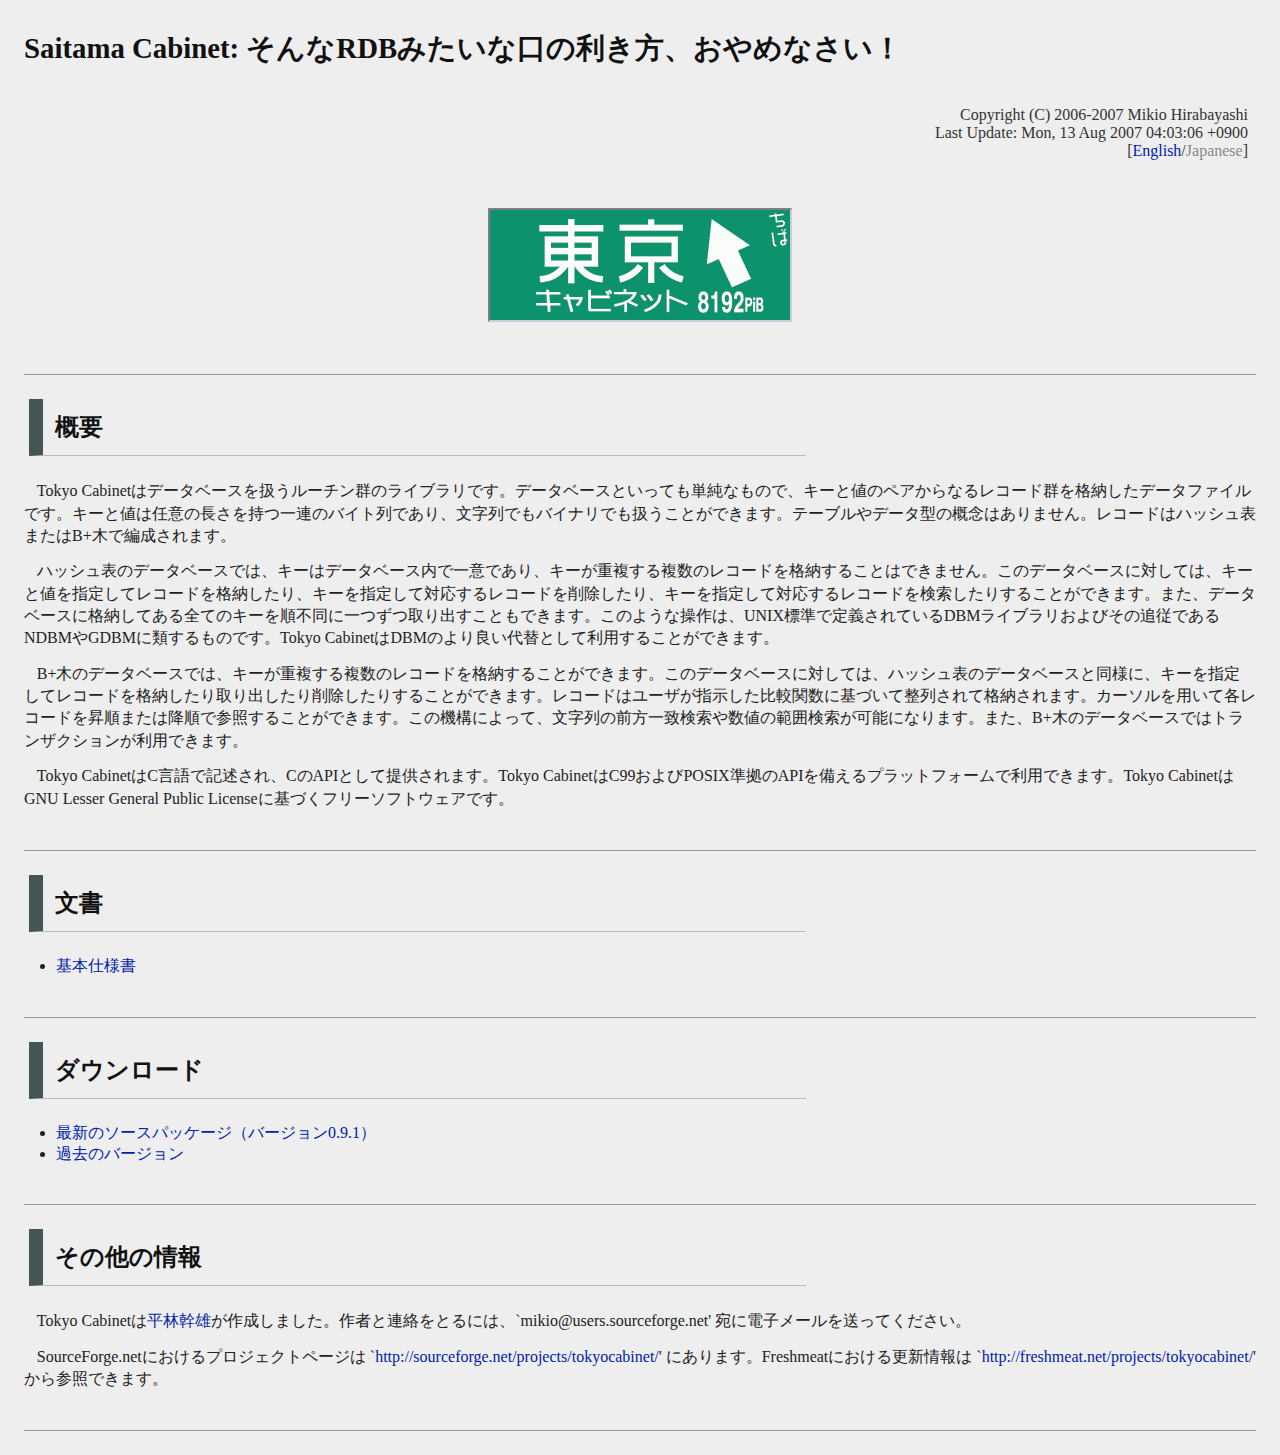
==== doc/index.ja.html @ d186ae4e "feat: add tokyocabinet-0.9.1" ====
<?xml version="1.0" encoding="UTF-8"?>

<!DOCTYPE html PUBLIC "-//W3C//DTD XHTML 1.0 Strict//EN" "http://www.w3.org/TR/xhtml1/DTD/xhtml1-strict.dtd">

<html xmlns="http://www.w3.org/1999/xhtml" xml:lang="ja" lang="ja">

<head>
<meta http-equiv="Content-Language" content="ja" />
<meta http-equiv="Content-Type" content="text/html; charset=UTF-8" />
<meta http-equiv="Content-Style-Type" content="text/css" />
<meta http-equiv="Content-Script-Type" content="text/javascript" />
<meta name="author" content="Mikio Hirabayashi" />
<meta name="keywords" content="Tokyo Cabinet, tokyocabinet, database, DBM" />
<meta name="description" content="homepage of Tokyo Cabinet" />
<link rel="contents" href="./" />
<link rel="alternate" href="index.html" hreflang="en" title="the English version" />
<link rel="stylesheet" href="common.css" />
<link rel="icon" href="icon16.png" />
<link rev="made" href="mailto:mikio@users.sourceforge.net" />
<title>データベースマネージャ Tokyo Cabinet</title>
<script type="text/javascript">function startup(){
  var elem = document.getElementById("headline");
  if(elem){
    var now = new Date();
    if((now.getFullYear() + now.getMonth() + now.getDate() + now.getHours()) % 4 == 0){
      var label;
      switch((now.getMonth() + now.getDate() + now.getMinutes()) % 32){
      default: label = "Tokyo Cabinet"; break;
      case 1: label = "Shibuya Cabinet"; break;
      case 3: label = "Harajuku Cabinet"; break;
      case 5: label = "Aoyama Cabinet"; break;
      case 7: label = "Gakudai Cabinet"; break;
      case 9: label = "Shinjuku Cabinet"; break;
      case 11: label = "Ikebukuro Cabinet"; break;
      case 15: label = "Akihabara Cabinet"; break;
      case 17: label = "Ueno Cabinet"; break;
      case 19: label = "Akasaka Cabinet"; break;
      case 21: label = "Roppongi Cabinet"; break;
      case 23: label = "Yokohama Cabinet"; break;
      case 25: label = "Saitama Cabinet"; break;
      case 27: label = "Tokorozawa Cabinet"; break;
      case 29: label = "Kyoto Cabinet"; break;
      case 31: label = "Nagoya Cabinet"; break;
      }
      var text;
      switch((now.getMonth() + now.getDate() + now.getMinutes()) % 32){
      default: text = "世界最強絶対無敵電光石火疾風迅雷資料基盤管理器"; break;
      case 1: text = "NDBMとは違うのだよ、NDBMとは！"; break;
      case 3: text = "Tokyo Cabinetは伊達じゃないっ！"; break;
      case 5: text = "敢えて言おう、高速であると！"; break;
      case 7: text = "しかし、私もDBMのはずだ！"; break;
      case 9: text = "今の私はTokyo Cabinetだ。それ以上でもそれ以下でもない。"; break;
      case 11: text = "私はBerkeleyとは関係ない。私はいつも一人のDBMだった。"; break;
      case 13: text = "見せてもらおうか！Berkeleyのデータベースの性能とやらを！"; break;
      case 15: text = "悲しいけどこれ、DBMなのよね。"; break;
      case 17: text = "新しい時代を創るのはSQLではない！！"; break;
      case 19: text = "えぇぃ、マイナーチェンジのくせにっ！"; break;
      case 21: text = "よくもこんなくたびれたDBMが現役でいられるものだ。"; break;
      case 23: text = "見える！私にもレコードが見える"; break;
      case 25: text = "そんなRDBみたいな口の利き方、おやめなさい！"; break;
      case 27: text = "悪い人だ。GDBMをいじめる悪い人だ。"; break;
      case 29: text = "僕が一番トランザクションをうまく使えるんだ。"; break;
      case 31: text = "実は容量が足らんのです。"; break;
      }
      elem.firstChild.nodeValue = label + ": " + text;
    }
  }
}
</script>
</head>

<body onload="startup();">

<h1 id="headline">Tokyo Cabinet: DBMの現代的な実装</h1>

<div class="note">Copyright (C) 2006-2007 Mikio Hirabayashi</div>
<div class="note">Last Update: Mon, 13 Aug 2007 04:03:06 +0900</div>
<div class="navi">[<a href="index.html" hreflang="en">English</a>/<span class="void">Japanese</span>]</div>

<div class="logo"><img src="logo-ja.png" alt="Tokyo Cabinet" width="300" height="110" /></div>

<hr />

<h2>概要</h2>

<p>Tokyo Cabinetはデータベースを扱うルーチン群のライブラリです。データベースといっても単純なもので、キーと値のペアからなるレコード群を格納したデータファイルです。キーと値は任意の長さを持つ一連のバイト列であり、文字列でもバイナリでも扱うことができます。テーブルやデータ型の概念はありません。レコードはハッシュ表またはB+木で編成されます。</p>

<p>ハッシュ表のデータベースでは、キーはデータベース内で一意であり、キーが重複する複数のレコードを格納することはできません。このデータベースに対しては、キーと値を指定してレコードを格納したり、キーを指定して対応するレコードを削除したり、キーを指定して対応するレコードを検索したりすることができます。また、データベースに格納してある全てのキーを順不同に一つずつ取り出すこともできます。このような操作は、UNIX標準で定義されているDBMライブラリおよびその追従であるNDBMやGDBMに類するものです。Tokyo CabinetはDBMのより良い代替として利用することができます。</p>

<p>B+木のデータベースでは、キーが重複する複数のレコードを格納することができます。このデータベースに対しては、ハッシュ表のデータベースと同様に、キーを指定してレコードを格納したり取り出したり削除したりすることができます。レコードはユーザが指示した比較関数に基づいて整列されて格納されます。カーソルを用いて各レコードを昇順または降順で参照することができます。この機構によって、文字列の前方一致検索や数値の範囲検索が可能になります。また、B+木のデータベースではトランザクションが利用できます。</p>

<p>Tokyo CabinetはC言語で記述され、CのAPIとして提供されます。Tokyo CabinetはC99およびPOSIX準拠のAPIを備えるプラットフォームで利用できます。Tokyo CabinetはGNU Lesser General Public Licenseに基づくフリーソフトウェアです。</p>

<hr />

<h2>文書</h2>

<ul>
<li><a href="spex-ja.html">基本仕様書</a></li>
</ul>

<hr />

<h2>ダウンロード</h2>

<ul>
<li><a href="tokyocabinet-0.9.1.tar.gz">最新のソースパッケージ（バージョン0.9.1）</a></li>
<li><a href="past/">過去のバージョン</a></li>
</ul>

<hr />

<h2>その他の情報</h2>

<p>Tokyo Cabinetは<a href="http://qdbm.sourceforge.net/mikio/">平林幹雄</a>が作成しました。作者と連絡をとるには、`mikio@users.sourceforge.net' 宛に電子メールを送ってください。</p>

<p>SourceForge.netにおけるプロジェクトページは `<a href="http://sourceforge.net/projects/tokyocabinet/">http://sourceforge.net/projects/tokyocabinet/</a>' にあります。Freshmeatにおける更新情報は `<a href="http://freshmeat.net/projects/tokyocabinet/">http://freshmeat.net/projects/tokyocabinet/</a>' から参照できます。</p>

<hr />

</body>

</html>

<!-- END OF FILE -->
---- doc/common.css ----
/*
 * Style Sheets commonly used by documents of Tokyo Cabinet
 */

html {
  margin: 0em 0em;
  padding: 0em 0em;
  background: #eeeeee none;
}
body {
  margin: 1em 1.5em;
  padding: 0em 0em;
  background: #eeeeee none;
  color: #222222;
}

hr {
  margin: 2.5em 0em 1.5em 0em;
  height: 1px;
  border: none;
  background: #999999 none;
  color: #999999;
}

h1,h2,h3,h4,h5,h6 {
  font-weight: bold;
}
h1 {
  margin: 1.0em 0em 1.3em 0em;
  padding: 0em 0em; 
  font-size: 180%;
  color: #111111;
}
h2 {
  margin: 1.0em 0em 1.0em 0.2em;
  padding: 0.5em 0.5em; 
  width: 60%;
  border-left: solid 0.6em #445555;
  border-bottom: solid 1px #bbbbbb;
  font-size: 150%;
  color: #111111;
}
h3 {
  margin: 0.8em 0em 0.5em 0.2em;
  padding: 0em 0em; 
  font-size: 120%;
  color: #111111;
}

p {
  margin: 0.8em 0em;
  line-height: 140%;
  text-indent: 0.8em;
}

span.void { color: #888888; }

div,pre,table {
  margin: 0.8em 1.5em;
}

div.note,div.navi {
  text-align: right;
  margin: 0em 0.5em;
  color: #333333;
}

div.logo {
  text-align: center;
  margin: 3em 0em;
}
div.logo img {
  border: inset 2px #ccccdd;
}
div.illust {
  margin: 1em 0em;
  text-align: center;
}
div.illust img {
  border: solid 1px #ccccdd;
}

pre {
  padding: 0.2em;
  background-color: #ddddee;
  border: 1px solid #bbbbcc;
  font-size: 95%;
}

li,dt,dd {
  line-height: 130%;
}
dt {
  margin-left: 1.2em;
}
dd {
  margin-left: 2.5em;
  text-indent: -0.3em;
}
dl.api dd {
  margin-left: 3.0em;
  font-size: 95%;
  color: #333333;
}
ul {
  margin: 0em 2.0em;
  padding: 0em;  
}
ul.options {
  list-style-type: none;
  margin: 0em 1.5em;
  font-size: 95%;
  color: #333333;
}

table {
  border-collapse: collapse;
}
td {
  text-align: left;
  vertical-align: top;
  padding: 0.1em 0.5em;
  border: solid 1px #aaaabb;
  font-size: 95%;
}
td.label {
  border: none;
  font-size: 80%;
  color: #333333;
}
td.number {
  text-align: right;
}

a {
  color: #0022aa;
  text-decoration: none;
}
a:hover,a:focus {
  color: #0033ee;
  text-decoration: underline;
}
code,kbd {
  font-style: normal;
  font-weight: bold;
  font-size: 100%;
  color: #111111;
}
var {
  color: #111111;
  font-style: italic;
  padding: 0em 0.15em 0em 0em;
}

@media print {
  html,body {
    margin: 0em 0em;
    background-color: #ffffff;
    color: #000000;
  }
  h1 {
    padding: 8em 0em 0.5em 0em;
    text-align: center;
  }
  h2 {
    page-break-before: always;
  }
  div.note {
    text-align: center;
  }
  div.navi,div.logo {
    display: none;
  }
  hr {
    display: none;
  }
  pre {
    margin: 0.8em 0.8em;
    background-color: #ffffff;
    border: 1px solid #aaaaaa;
    font-size: 90%;
  }
  a,kbd {
    color: #000000;
    text-decoration: none;
  }
  h1,h2,h3 {
    font-family: sans-serif;
  }
  p,div,li,dt,dd {
    font-family: serif;
  }
  pre,kbd {
    font-family: monospace;
  }
  dd {
    font-size: 90%;
  }
}



/* END OF FILE */
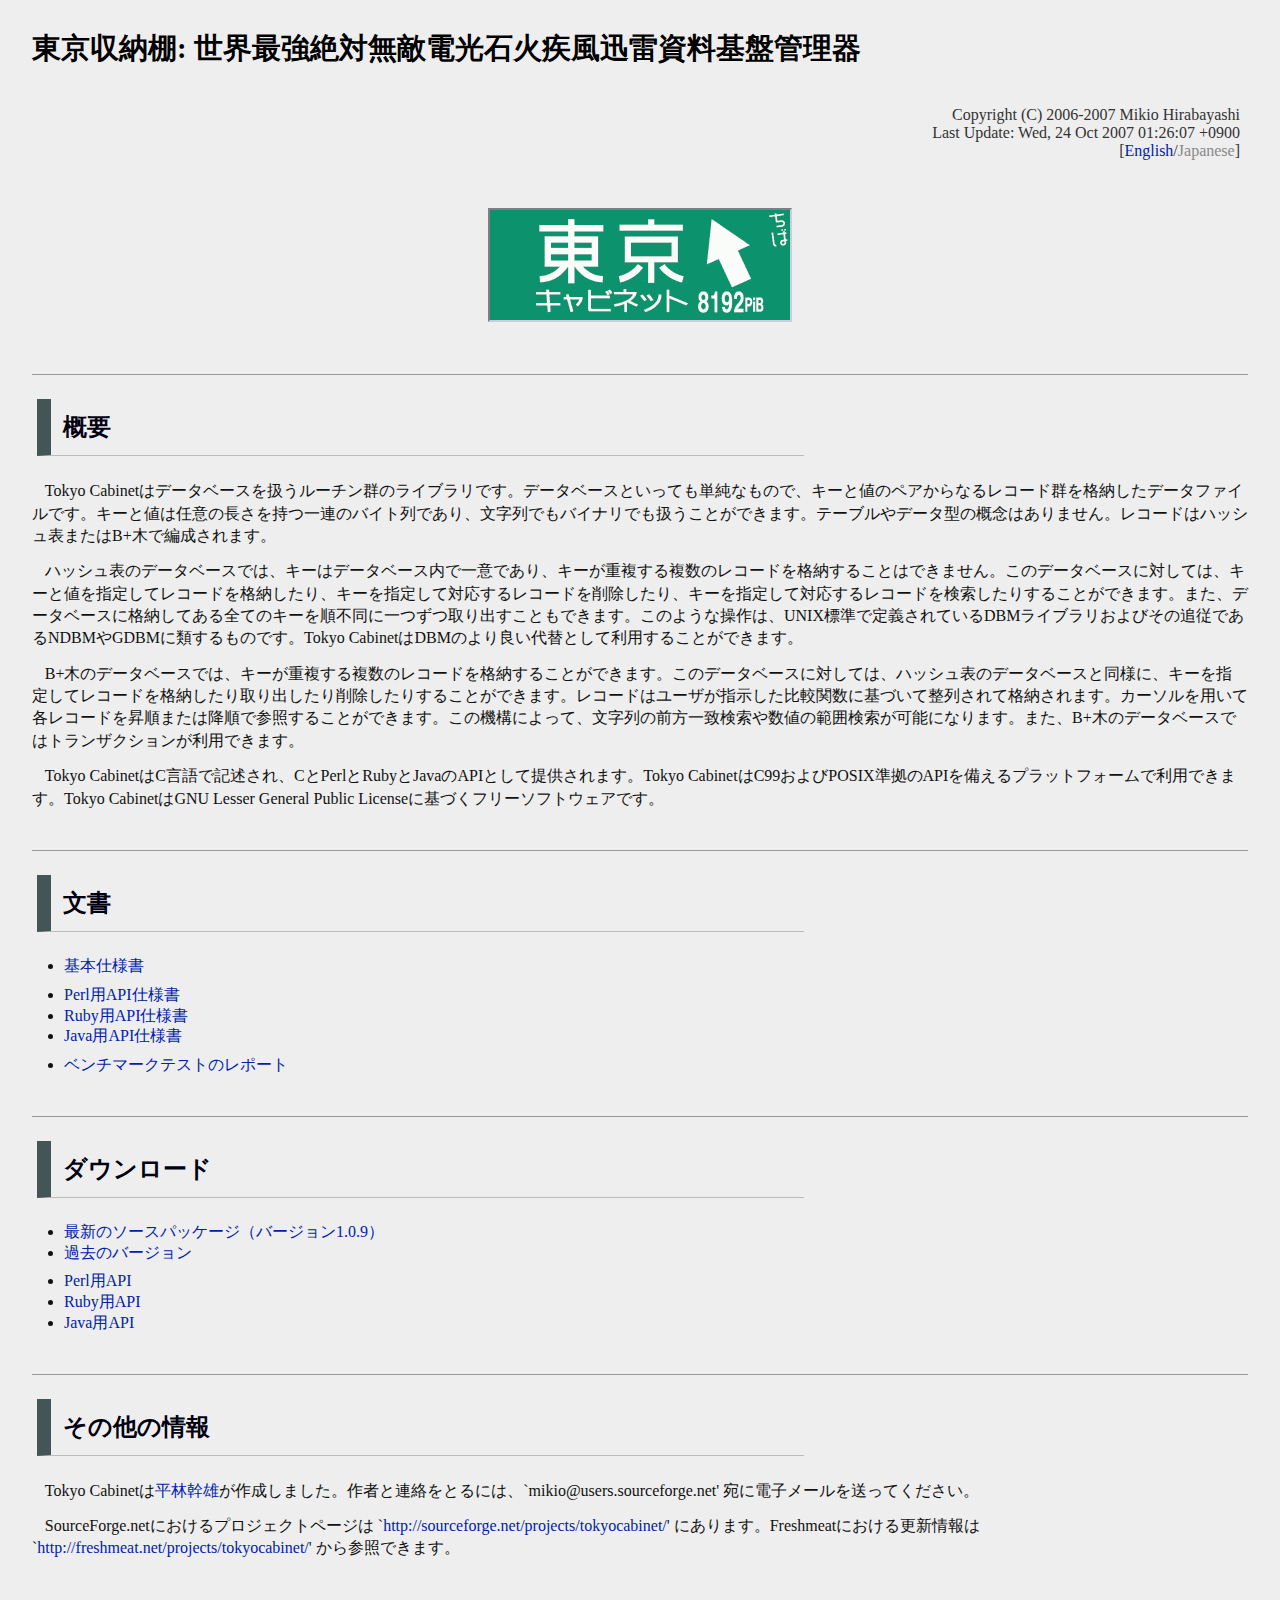
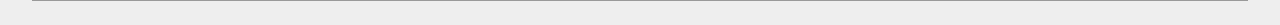
==== commit bc4cb02e: "feat: add tokyocabinet-1.0.9" ====
--- a/doc/index.ja.html
+++ b/doc/index.ja.html
@@ -24,43 +24,44 @@
     var now = new Date();
     if((now.getFullYear() + now.getMonth() + now.getDate() + now.getHours()) % 4 == 0){
       var label;
-      switch((now.getMonth() + now.getDate() + now.getMinutes()) % 32){
-      default: label = "Tokyo Cabinet"; break;
+      switch((now.getMonth() + now.getDay() + now.getHours() + now.getMinutes()) % 24){
+      default: label = "東京収納棚"; break;
       case 1: label = "Shibuya Cabinet"; break;
-      case 3: label = "Harajuku Cabinet"; break;
-      case 5: label = "Aoyama Cabinet"; break;
-      case 7: label = "Gakudai Cabinet"; break;
-      case 9: label = "Shinjuku Cabinet"; break;
-      case 11: label = "Ikebukuro Cabinet"; break;
-      case 15: label = "Akihabara Cabinet"; break;
-      case 17: label = "Ueno Cabinet"; break;
-      case 19: label = "Akasaka Cabinet"; break;
-      case 21: label = "Roppongi Cabinet"; break;
-      case 23: label = "Yokohama Cabinet"; break;
-      case 25: label = "Saitama Cabinet"; break;
-      case 27: label = "Tokorozawa Cabinet"; break;
-      case 29: label = "Kyoto Cabinet"; break;
-      case 31: label = "Nagoya Cabinet"; break;
+      case 2: label = "Harajuku Cabinet"; break;
+      case 4: label = "Aoyama Cabinet"; break;
+      case 5: label = "Gakudai Cabinet"; break;
+      case 7: label = "Shinjuku Cabinet"; break;
+      case 8: label = "Ikebukuro Cabinet"; break;
+      case 10: label = "Akihabara Cabinet"; break;
+      case 11: label = "Ueno Cabinet"; break;
+      case 13: label = "Sugamo Cabinet"; break;
+      case 14: label = "Akasaka Cabinet"; break;
+      case 16: label = "Roppongi Cabinet"; break;
+      case 17: label = "Yokohama Cabinet"; break;
+      case 19: label = "Saitama Cabinet"; break;
+      case 20: label = "Tokorozawa Cabinet"; break;
+      case 22: label = "Kyoto Cabinet"; break;
+      case 23: label = "Nagoya Cabinet"; break;
       }
       var text;
-      switch((now.getMonth() + now.getDate() + now.getMinutes()) % 32){
+      switch((now.getMonth() + now.getDate() + now.getMinutes()) % 24){
       default: text = "世界最強絶対無敵電光石火疾風迅雷資料基盤管理器"; break;
       case 1: text = "NDBMとは違うのだよ、NDBMとは！"; break;
-      case 3: text = "Tokyo Cabinetは伊達じゃないっ！"; break;
-      case 5: text = "敢えて言おう、高速であると！"; break;
-      case 7: text = "しかし、私もDBMのはずだ！"; break;
-      case 9: text = "今の私はTokyo Cabinetだ。それ以上でもそれ以下でもない。"; break;
-      case 11: text = "私はBerkeleyとは関係ない。私はいつも一人のDBMだった。"; break;
-      case 13: text = "見せてもらおうか！Berkeleyのデータベースの性能とやらを！"; break;
-      case 15: text = "悲しいけどこれ、DBMなのよね。"; break;
-      case 17: text = "新しい時代を創るのはSQLではない！！"; break;
-      case 19: text = "えぇぃ、マイナーチェンジのくせにっ！"; break;
-      case 21: text = "よくもこんなくたびれたDBMが現役でいられるものだ。"; break;
-      case 23: text = "見える！私にもレコードが見える"; break;
-      case 25: text = "そんなRDBみたいな口の利き方、おやめなさい！"; break;
-      case 27: text = "悪い人だ。GDBMをいじめる悪い人だ。"; break;
-      case 29: text = "僕が一番トランザクションをうまく使えるんだ。"; break;
-      case 31: text = "実は容量が足らんのです。"; break;
+      case 2: text = "Tokyo Cabinetは伊達じゃないっ！"; break;
+      case 4: text = "敢えて言おう、高速であると！"; break;
+      case 5: text = "しかし、私もDBMのはずだ！"; break;
+      case 7: text = "今の私はTokyo Cabinetだ。それ以上でもそれ以下でもない。"; break;
+      case 8: text = "私はBerkeleyとは関係ない。私はいつも一人のDBMだった。"; break;
+      case 10: text = "見せてもらおうか！Berkeleyのデータベースの性能とやらを！"; break;
+      case 11: text = "悲しいけどこれ、DBMなのよね。"; break;
+      case 13: text = "新しい時代を創るのはSQLではない！！"; break;
+      case 14: text = "えぇぃ、マイナーチェンジのくせにっ！"; break;
+      case 16: text = "よくもこんなくたびれたDBMが現役でいられるものだ。"; break;
+      case 17: text = "見える！私にもレコードが見える"; break;
+      case 19: text = "そんなRDBみたいな口の利き方、おやめなさい！"; break;
+      case 20: text = "悪い人だ。GDBMをいじめる悪い人だ。"; break;
+      case 22: text = "僕が一番トランザクションをうまく使えるんだ。"; break;
+      case 23: text = "実は容量が足らんのです。"; break;
       }
       elem.firstChild.nodeValue = label + ": " + text;
     }
@@ -71,10 +72,10 @@
 
 <body onload="startup();">
 
-<h1 id="headline">Tokyo Cabinet: DBMの現代的な実装</h1>
+<h1 id="headline">Tokyo Cabinet: DBMの現代的な壱実装</h1>
 
 <div class="note">Copyright (C) 2006-2007 Mikio Hirabayashi</div>
-<div class="note">Last Update: Mon, 13 Aug 2007 04:03:06 +0900</div>
+<div class="note">Last Update: Wed, 24 Oct 2007 01:26:07 +0900</div>
 <div class="navi">[<a href="index.html" hreflang="en">English</a>/<span class="void">Japanese</span>]</div>
 
 <div class="logo"><img src="logo-ja.png" alt="Tokyo Cabinet" width="300" height="110" /></div>
@@ -89,7 +90,7 @@
 
 <p>B+木のデータベースでは、キーが重複する複数のレコードを格納することができます。このデータベースに対しては、ハッシュ表のデータベースと同様に、キーを指定してレコードを格納したり取り出したり削除したりすることができます。レコードはユーザが指示した比較関数に基づいて整列されて格納されます。カーソルを用いて各レコードを昇順または降順で参照することができます。この機構によって、文字列の前方一致検索や数値の範囲検索が可能になります。また、B+木のデータベースではトランザクションが利用できます。</p>
 
-<p>Tokyo CabinetはC言語で記述され、CのAPIとして提供されます。Tokyo CabinetはC99およびPOSIX準拠のAPIを備えるプラットフォームで利用できます。Tokyo CabinetはGNU Lesser General Public Licenseに基づくフリーソフトウェアです。</p>
+<p>Tokyo CabinetはC言語で記述され、CとPerlとRubyとJavaのAPIとして提供されます。Tokyo CabinetはC99およびPOSIX準拠のAPIを備えるプラットフォームで利用できます。Tokyo CabinetはGNU Lesser General Public Licenseに基づくフリーソフトウェアです。</p>
 
 <hr />
 
@@ -99,13 +100,29 @@
 <li><a href="spex-ja.html">基本仕様書</a></li>
 </ul>
 
+<ul>
+<li><a href="perldoc/">Perl用API仕様書</a></li>
+<li><a href="rubydoc/">Ruby用API仕様書</a></li>
+<li><a href="javadoc/">Java用API仕様書</a></li>
+</ul>
+
+<ul>
+<li><a href="benchmark.pdf">ベンチマークテストのレポート</a></li>
+</ul>
+
 <hr />
 
 <h2>ダウンロード</h2>
 
 <ul>
-<li><a href="tokyocabinet-0.9.1.tar.gz">最新のソースパッケージ（バージョン0.9.1）</a></li>
-<li><a href="past/">過去のバージョン</a></li>
+<li><a href="tokyocabinet-1.0.9.tar.gz">最新のソースパッケージ（バージョン1.0.9）</a></li>
+<li><a href="pastpkg/">過去のバージョン</a></li>
+</ul>
+
+<ul>
+<li><a href="perlpkg/">Perl用API</a></li>
+<li><a href="rubypkg/">Ruby用API</a></li>
+<li><a href="javapkg/">Java用API</a></li>
 </ul>
 
 <hr />
--- a/doc/common.css
+++ b/doc/common.css
@@ -8,10 +8,10 @@
   background: #eeeeee none;
 }
 body {
-  margin: 1em 1.5em;
+  margin: 1em 2em;
   padding: 0em 0em;
   background: #eeeeee none;
-  color: #222222;
+  color: #111111;
 }
 
 hr {
@@ -29,7 +29,7 @@
   margin: 1.0em 0em 1.3em 0em;
   padding: 0em 0em; 
   font-size: 180%;
-  color: #111111;
+  color: #000000;
 }
 h2 {
   margin: 1.0em 0em 1.0em 0.2em;
@@ -38,13 +38,13 @@
   border-left: solid 0.6em #445555;
   border-bottom: solid 1px #bbbbbb;
   font-size: 150%;
-  color: #111111;
+  color: #000011;
 }
 h3 {
   margin: 0.8em 0em 0.5em 0.2em;
   padding: 0em 0em; 
   font-size: 120%;
-  color: #111111;
+  color: #001111;
 }
 
 p {
@@ -53,8 +53,6 @@
   text-indent: 0.8em;
 }
 
-span.void { color: #888888; }
-
 div,pre,table {
   margin: 0.8em 1.5em;
 }
@@ -63,6 +61,9 @@
   text-align: right;
   margin: 0em 0.5em;
   color: #333333;
+}
+span.void {
+  color: #888888;
 }
 
 div.logo {
@@ -97,18 +98,21 @@
   margin-left: 2.5em;
   text-indent: -0.3em;
 }
+dl.api {
+  margin-top: -0.2em;
+}
 dl.api dd {
   margin-left: 3.0em;
   font-size: 95%;
   color: #333333;
 }
 ul {
-  margin: 0em 2.0em;
+  margin: 0.5em 2.0em;
   padding: 0em;  
 }
 ul.options {
   list-style-type: none;
-  margin: 0em 1.5em;
+  margin: 0.5em 1.5em;
   font-size: 95%;
   color: #333333;
 }
@@ -144,12 +148,12 @@
   font-style: normal;
   font-weight: bold;
   font-size: 100%;
-  color: #111111;
+  color: #001111;
 }
 var {
-  color: #111111;
+  padding: 0em 0.15em 0em 0em;
   font-style: italic;
-  padding: 0em 0.15em 0em 0em;
+  color: #001111;
 }
 
 @media print {
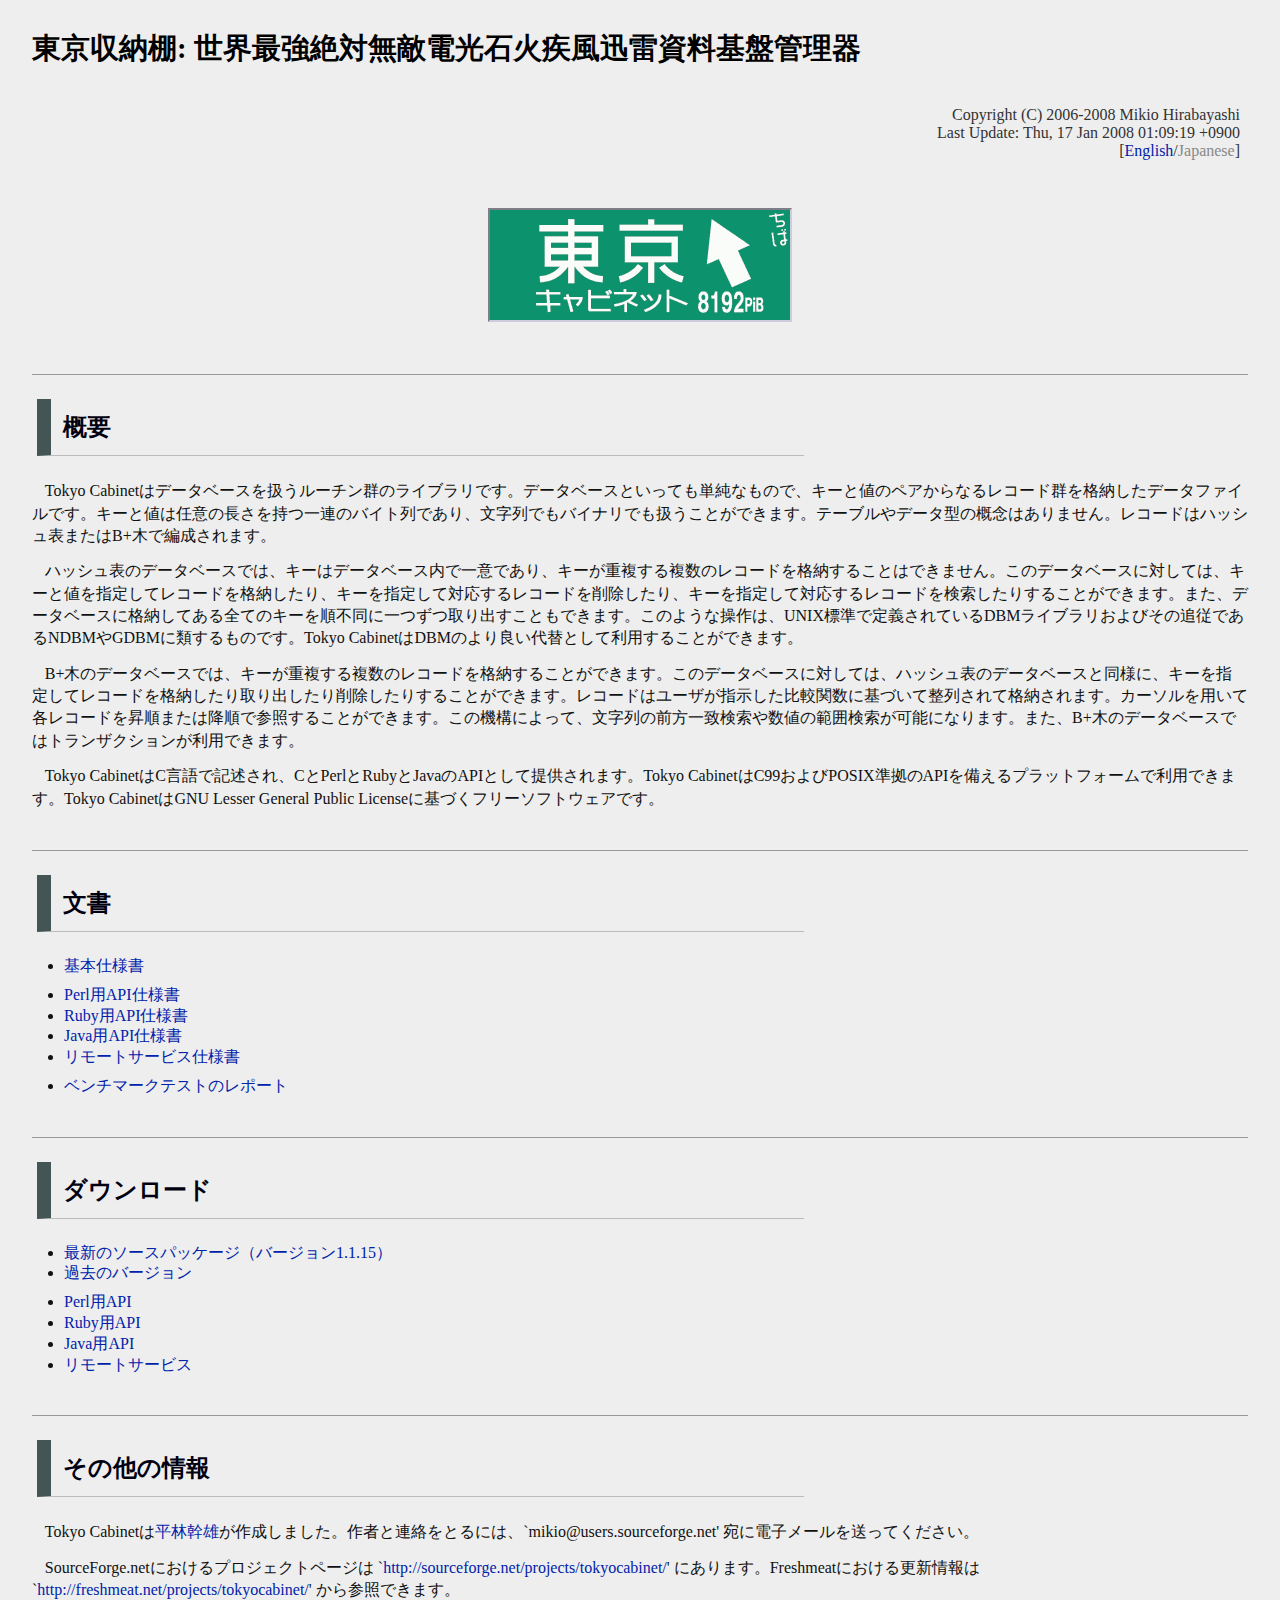
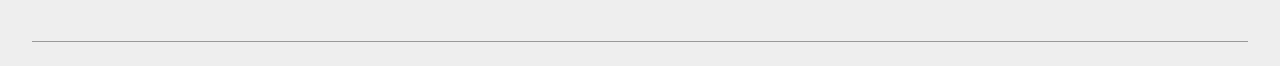
==== commit 4cb55ab0: "feat: add tokyocabinet-1.1.15" ====
--- a/doc/index.ja.html
+++ b/doc/index.ja.html
@@ -44,8 +44,14 @@
       case 23: label = "Nagoya Cabinet"; break;
       }
       var text;
-      switch((now.getMonth() + now.getDate() + now.getMinutes()) % 24){
-      default: text = "世界最強絶対無敵電光石火疾風迅雷資料基盤管理器"; break;
+      switch((now.getMonth() + now.getDate() + now.getMinutes()) % 32 + 10000){
+      default:
+        text = "世界最強絶対無敵電光石火疾風迅雷資料基盤管理器";
+        if(now.getSeconds() % 30 == 0){
+          label = "東京ラブストーリー";
+          text = "東京では誰もがラブストーリーの主人公になる";
+        }
+        break;
       case 1: text = "NDBMとは違うのだよ、NDBMとは！"; break;
       case 2: text = "Tokyo Cabinetは伊達じゃないっ！"; break;
       case 4: text = "敢えて言おう、高速であると！"; break;
@@ -62,6 +68,10 @@
       case 20: text = "悪い人だ。GDBMをいじめる悪い人だ。"; break;
       case 22: text = "僕が一番トランザクションをうまく使えるんだ。"; break;
       case 23: text = "実は容量が足らんのです。"; break;
+      case 25: text = "遊びでやってるんじゃないんだよっ！！"; break;
+      case 27: text = "人は時間さえも支配できる…。"; break;
+      case 29: text = "さすがハッシュだ、なんともないぜ。"; break;
+      case 31: text = "プロセッサの性能差が戦力の決定的な差でないことを見せてやる！"; break;
       }
       elem.firstChild.nodeValue = label + ": " + text;
     }
@@ -74,8 +84,8 @@
 
 <h1 id="headline">Tokyo Cabinet: DBMの現代的な壱実装</h1>
 
-<div class="note">Copyright (C) 2006-2007 Mikio Hirabayashi</div>
-<div class="note">Last Update: Wed, 24 Oct 2007 01:26:07 +0900</div>
+<div class="note">Copyright (C) 2006-2008 Mikio Hirabayashi</div>
+<div class="note">Last Update: Thu, 17 Jan 2008 01:09:19 +0900</div>
 <div class="navi">[<a href="index.html" hreflang="en">English</a>/<span class="void">Japanese</span>]</div>
 
 <div class="logo"><img src="logo-ja.png" alt="Tokyo Cabinet" width="300" height="110" /></div>
@@ -104,6 +114,7 @@
 <li><a href="perldoc/">Perl用API仕様書</a></li>
 <li><a href="rubydoc/">Ruby用API仕様書</a></li>
 <li><a href="javadoc/">Java用API仕様書</a></li>
+<li><a href="tyrantdoc/">リモートサービス仕様書</a></li>
 </ul>
 
 <ul>
@@ -115,7 +126,7 @@
 <h2>ダウンロード</h2>
 
 <ul>
-<li><a href="tokyocabinet-1.0.9.tar.gz">最新のソースパッケージ（バージョン1.0.9）</a></li>
+<li><a href="tokyocabinet-1.1.15.tar.gz">最新のソースパッケージ（バージョン1.1.15）</a></li>
 <li><a href="pastpkg/">過去のバージョン</a></li>
 </ul>
 
@@ -123,6 +134,7 @@
 <li><a href="perlpkg/">Perl用API</a></li>
 <li><a href="rubypkg/">Ruby用API</a></li>
 <li><a href="javapkg/">Java用API</a></li>
+<li><a href="tyrantpkg/">リモートサービス</a></li>
 </ul>
 
 <hr />
--- a/doc/common.css
+++ b/doc/common.css
@@ -27,13 +27,13 @@
 }
 h1 {
   margin: 1.0em 0em 1.3em 0em;
-  padding: 0em 0em; 
+  padding: 0em 0em;
   font-size: 180%;
   color: #000000;
 }
 h2 {
   margin: 1.0em 0em 1.0em 0.2em;
-  padding: 0.5em 0.5em; 
+  padding: 0.5em 0.5em;
   width: 60%;
   border-left: solid 0.6em #445555;
   border-bottom: solid 1px #bbbbbb;
@@ -42,7 +42,7 @@
 }
 h3 {
   margin: 0.8em 0em 0.5em 0.2em;
-  padding: 0em 0em; 
+  padding: 0em 0em;
   font-size: 120%;
   color: #001111;
 }
@@ -108,7 +108,7 @@
 }
 ul {
   margin: 0.5em 2.0em;
-  padding: 0em;  
+  padding: 0em;
 }
 ul.options {
   list-style-type: none;
@@ -153,7 +153,7 @@
 var {
   padding: 0em 0.15em 0em 0em;
   font-style: italic;
-  color: #001111;
+  color: #001122;
 }
 
 @media print {
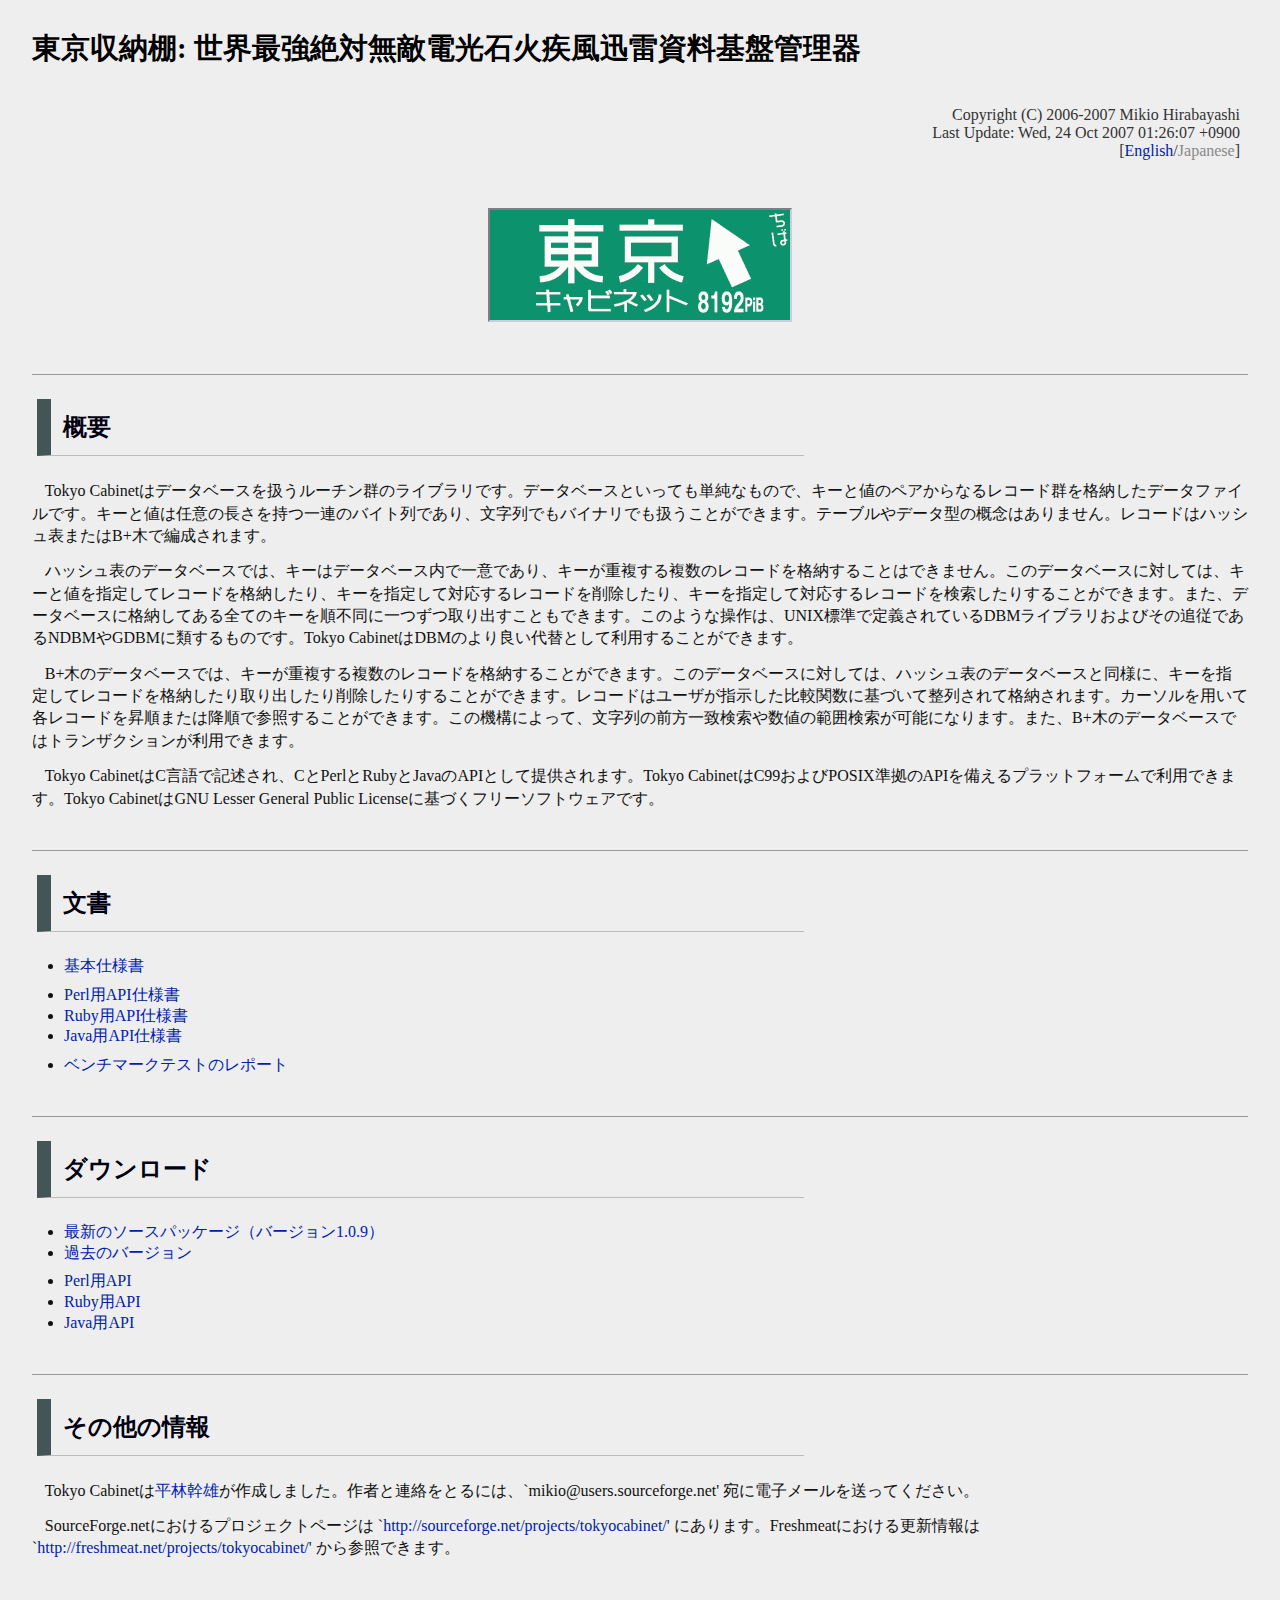
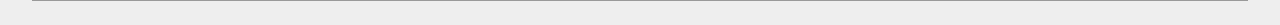
==== commit 7731b767: "Merge bc4cb02e73bd5a92a40e0c83b1b9e5ab23122fcc into d186ae4e064d86b0219b9a1c2e19e75feedd080b" ====
--- a/doc/index.ja.html
+++ b/doc/index.ja.html
@@ -44,14 +44,8 @@
       case 23: label = "Nagoya Cabinet"; break;
       }
       var text;
-      switch((now.getMonth() + now.getDate() + now.getMinutes()) % 32 + 10000){
-      default:
-        text = "世界最強絶対無敵電光石火疾風迅雷資料基盤管理器";
-        if(now.getSeconds() % 30 == 0){
-          label = "東京ラブストーリー";
-          text = "東京では誰もがラブストーリーの主人公になる";
-        }
-        break;
+      switch((now.getMonth() + now.getDate() + now.getMinutes()) % 24){
+      default: text = "世界最強絶対無敵電光石火疾風迅雷資料基盤管理器"; break;
       case 1: text = "NDBMとは違うのだよ、NDBMとは！"; break;
       case 2: text = "Tokyo Cabinetは伊達じゃないっ！"; break;
       case 4: text = "敢えて言おう、高速であると！"; break;
@@ -68,10 +62,6 @@
       case 20: text = "悪い人だ。GDBMをいじめる悪い人だ。"; break;
       case 22: text = "僕が一番トランザクションをうまく使えるんだ。"; break;
       case 23: text = "実は容量が足らんのです。"; break;
-      case 25: text = "遊びでやってるんじゃないんだよっ！！"; break;
-      case 27: text = "人は時間さえも支配できる…。"; break;
-      case 29: text = "さすがハッシュだ、なんともないぜ。"; break;
-      case 31: text = "プロセッサの性能差が戦力の決定的な差でないことを見せてやる！"; break;
       }
       elem.firstChild.nodeValue = label + ": " + text;
     }
@@ -84,8 +74,8 @@
 
 <h1 id="headline">Tokyo Cabinet: DBMの現代的な壱実装</h1>
 
-<div class="note">Copyright (C) 2006-2008 Mikio Hirabayashi</div>
-<div class="note">Last Update: Thu, 17 Jan 2008 01:09:19 +0900</div>
+<div class="note">Copyright (C) 2006-2007 Mikio Hirabayashi</div>
+<div class="note">Last Update: Wed, 24 Oct 2007 01:26:07 +0900</div>
 <div class="navi">[<a href="index.html" hreflang="en">English</a>/<span class="void">Japanese</span>]</div>
 
 <div class="logo"><img src="logo-ja.png" alt="Tokyo Cabinet" width="300" height="110" /></div>
@@ -114,7 +104,6 @@
 <li><a href="perldoc/">Perl用API仕様書</a></li>
 <li><a href="rubydoc/">Ruby用API仕様書</a></li>
 <li><a href="javadoc/">Java用API仕様書</a></li>
-<li><a href="tyrantdoc/">リモートサービス仕様書</a></li>
 </ul>
 
 <ul>
@@ -126,7 +115,7 @@
 <h2>ダウンロード</h2>
 
 <ul>
-<li><a href="tokyocabinet-1.1.15.tar.gz">最新のソースパッケージ（バージョン1.1.15）</a></li>
+<li><a href="tokyocabinet-1.0.9.tar.gz">最新のソースパッケージ（バージョン1.0.9）</a></li>
 <li><a href="pastpkg/">過去のバージョン</a></li>
 </ul>
 
@@ -134,7 +123,6 @@
 <li><a href="perlpkg/">Perl用API</a></li>
 <li><a href="rubypkg/">Ruby用API</a></li>
 <li><a href="javapkg/">Java用API</a></li>
-<li><a href="tyrantpkg/">リモートサービス</a></li>
 </ul>
 
 <hr />
--- a/doc/common.css
+++ b/doc/common.css
@@ -27,13 +27,13 @@
 }
 h1 {
   margin: 1.0em 0em 1.3em 0em;
-  padding: 0em 0em;
+  padding: 0em 0em; 
   font-size: 180%;
   color: #000000;
 }
 h2 {
   margin: 1.0em 0em 1.0em 0.2em;
-  padding: 0.5em 0.5em;
+  padding: 0.5em 0.5em; 
   width: 60%;
   border-left: solid 0.6em #445555;
   border-bottom: solid 1px #bbbbbb;
@@ -42,7 +42,7 @@
 }
 h3 {
   margin: 0.8em 0em 0.5em 0.2em;
-  padding: 0em 0em;
+  padding: 0em 0em; 
   font-size: 120%;
   color: #001111;
 }
@@ -108,7 +108,7 @@
 }
 ul {
   margin: 0.5em 2.0em;
-  padding: 0em;
+  padding: 0em;  
 }
 ul.options {
   list-style-type: none;
@@ -153,7 +153,7 @@
 var {
   padding: 0em 0.15em 0em 0em;
   font-style: italic;
-  color: #001122;
+  color: #001111;
 }
 
 @media print {
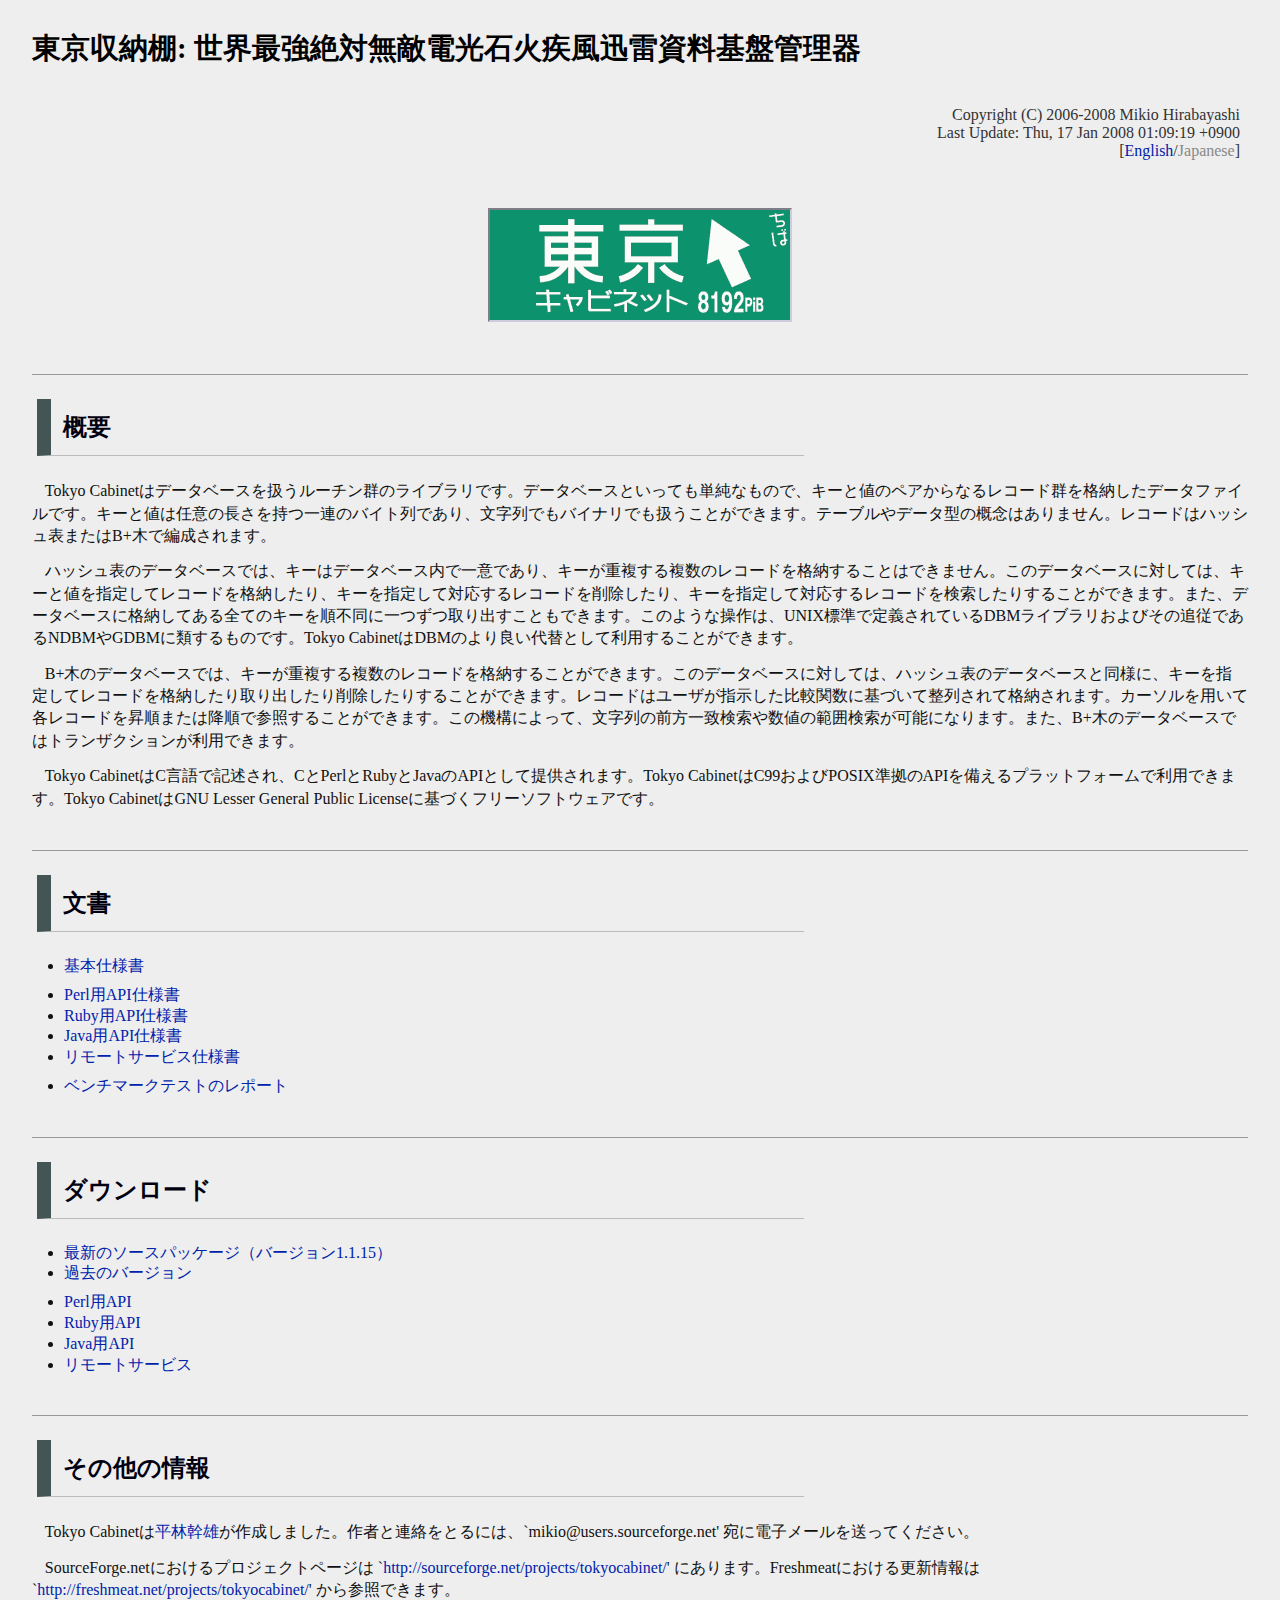
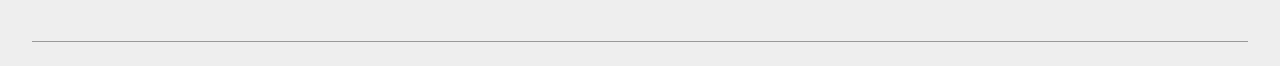
==== commit f61e7daa: "Merge 4cb55ab053f921c76535e85b5fb3bf8259e4cb25 into bc4cb02e73bd5a92a40e0c83b1b9e5ab23122fcc" ====
--- a/doc/index.ja.html
+++ b/doc/index.ja.html
@@ -44,8 +44,14 @@
       case 23: label = "Nagoya Cabinet"; break;
       }
       var text;
-      switch((now.getMonth() + now.getDate() + now.getMinutes()) % 24){
-      default: text = "世界最強絶対無敵電光石火疾風迅雷資料基盤管理器"; break;
+      switch((now.getMonth() + now.getDate() + now.getMinutes()) % 32 + 10000){
+      default:
+        text = "世界最強絶対無敵電光石火疾風迅雷資料基盤管理器";
+        if(now.getSeconds() % 30 == 0){
+          label = "東京ラブストーリー";
+          text = "東京では誰もがラブストーリーの主人公になる";
+        }
+        break;
       case 1: text = "NDBMとは違うのだよ、NDBMとは！"; break;
       case 2: text = "Tokyo Cabinetは伊達じゃないっ！"; break;
       case 4: text = "敢えて言おう、高速であると！"; break;
@@ -62,6 +68,10 @@
       case 20: text = "悪い人だ。GDBMをいじめる悪い人だ。"; break;
       case 22: text = "僕が一番トランザクションをうまく使えるんだ。"; break;
       case 23: text = "実は容量が足らんのです。"; break;
+      case 25: text = "遊びでやってるんじゃないんだよっ！！"; break;
+      case 27: text = "人は時間さえも支配できる…。"; break;
+      case 29: text = "さすがハッシュだ、なんともないぜ。"; break;
+      case 31: text = "プロセッサの性能差が戦力の決定的な差でないことを見せてやる！"; break;
       }
       elem.firstChild.nodeValue = label + ": " + text;
     }
@@ -74,8 +84,8 @@
 
 <h1 id="headline">Tokyo Cabinet: DBMの現代的な壱実装</h1>
 
-<div class="note">Copyright (C) 2006-2007 Mikio Hirabayashi</div>
-<div class="note">Last Update: Wed, 24 Oct 2007 01:26:07 +0900</div>
+<div class="note">Copyright (C) 2006-2008 Mikio Hirabayashi</div>
+<div class="note">Last Update: Thu, 17 Jan 2008 01:09:19 +0900</div>
 <div class="navi">[<a href="index.html" hreflang="en">English</a>/<span class="void">Japanese</span>]</div>
 
 <div class="logo"><img src="logo-ja.png" alt="Tokyo Cabinet" width="300" height="110" /></div>
@@ -104,6 +114,7 @@
 <li><a href="perldoc/">Perl用API仕様書</a></li>
 <li><a href="rubydoc/">Ruby用API仕様書</a></li>
 <li><a href="javadoc/">Java用API仕様書</a></li>
+<li><a href="tyrantdoc/">リモートサービス仕様書</a></li>
 </ul>
 
 <ul>
@@ -115,7 +126,7 @@
 <h2>ダウンロード</h2>
 
 <ul>
-<li><a href="tokyocabinet-1.0.9.tar.gz">最新のソースパッケージ（バージョン1.0.9）</a></li>
+<li><a href="tokyocabinet-1.1.15.tar.gz">最新のソースパッケージ（バージョン1.1.15）</a></li>
 <li><a href="pastpkg/">過去のバージョン</a></li>
 </ul>
 
@@ -123,6 +134,7 @@
 <li><a href="perlpkg/">Perl用API</a></li>
 <li><a href="rubypkg/">Ruby用API</a></li>
 <li><a href="javapkg/">Java用API</a></li>
+<li><a href="tyrantpkg/">リモートサービス</a></li>
 </ul>
 
 <hr />
--- a/doc/common.css
+++ b/doc/common.css
@@ -27,13 +27,13 @@
 }
 h1 {
   margin: 1.0em 0em 1.3em 0em;
-  padding: 0em 0em; 
+  padding: 0em 0em;
   font-size: 180%;
   color: #000000;
 }
 h2 {
   margin: 1.0em 0em 1.0em 0.2em;
-  padding: 0.5em 0.5em; 
+  padding: 0.5em 0.5em;
   width: 60%;
   border-left: solid 0.6em #445555;
   border-bottom: solid 1px #bbbbbb;
@@ -42,7 +42,7 @@
 }
 h3 {
   margin: 0.8em 0em 0.5em 0.2em;
-  padding: 0em 0em; 
+  padding: 0em 0em;
   font-size: 120%;
   color: #001111;
 }
@@ -108,7 +108,7 @@
 }
 ul {
   margin: 0.5em 2.0em;
-  padding: 0em;  
+  padding: 0em;
 }
 ul.options {
   list-style-type: none;
@@ -153,7 +153,7 @@
 var {
   padding: 0em 0.15em 0em 0em;
   font-style: italic;
-  color: #001111;
+  color: #001122;
 }
 
 @media print {
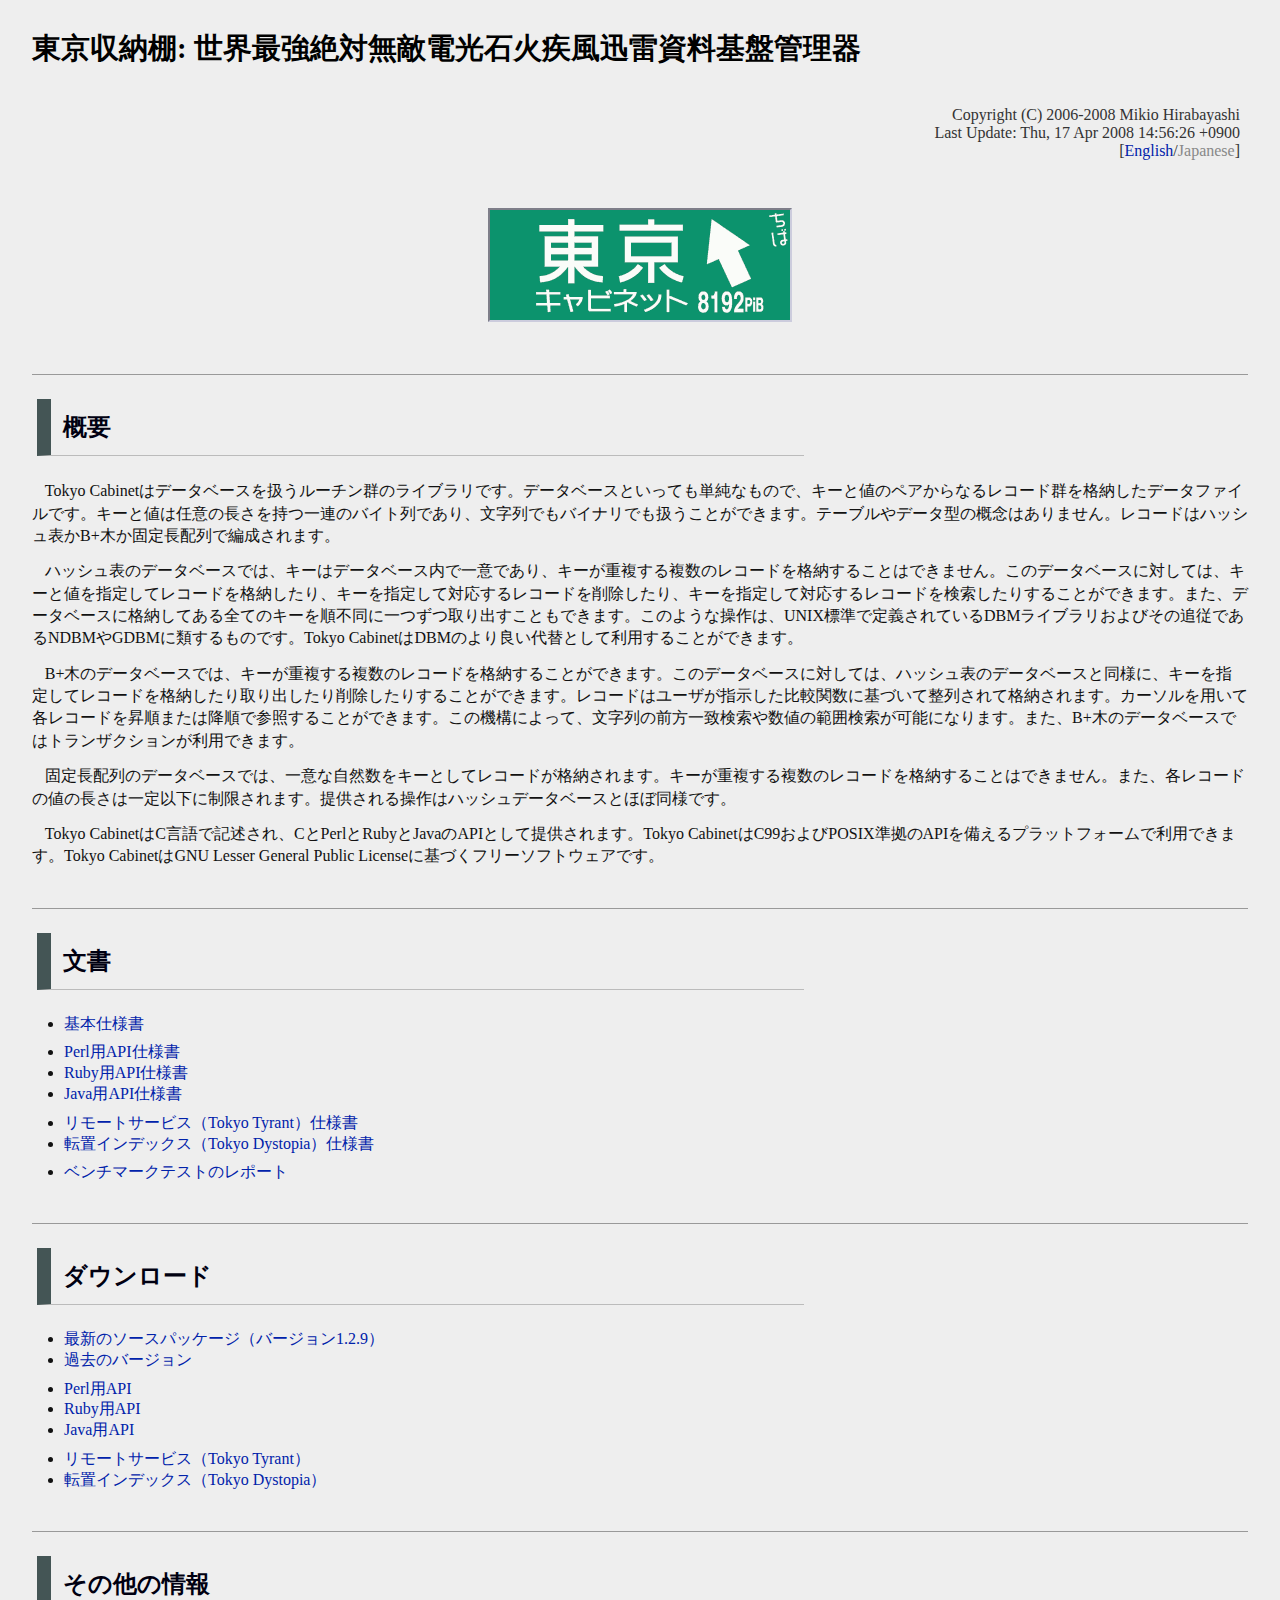
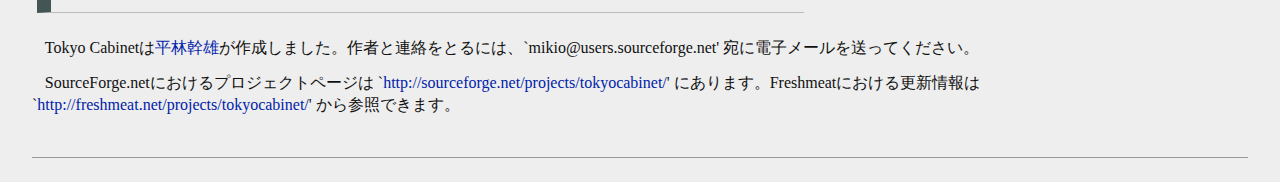
==== commit 8ec57aa1: "feat: add tokyocabinet-1.2.9" ====
--- a/doc/index.ja.html
+++ b/doc/index.ja.html
@@ -47,9 +47,19 @@
       switch((now.getMonth() + now.getDate() + now.getMinutes()) % 32 + 10000){
       default:
         text = "世界最強絶対無敵電光石火疾風迅雷資料基盤管理器";
-        if(now.getSeconds() % 30 == 0){
+        switch(now.getSeconds() % 30){
+        case 0:
           label = "東京ラブストーリー";
           text = "東京では誰もがラブストーリーの主人公になる";
+          break;
+        case 20:
+          label = "東京タワー";
+          text = "〜オカンとボクと、時々、オトン〜";
+          break;
+        case 40:
+          label = "東京青春朝焼物語";
+          text = "今日から俺、東京の人になる";
+          break;
         }
         break;
       case 1: text = "NDBMとは違うのだよ、NDBMとは！"; break;
@@ -85,7 +95,7 @@
 <h1 id="headline">Tokyo Cabinet: DBMの現代的な壱実装</h1>
 
 <div class="note">Copyright (C) 2006-2008 Mikio Hirabayashi</div>
-<div class="note">Last Update: Thu, 17 Jan 2008 01:09:19 +0900</div>
+<div class="note">Last Update: Thu, 17 Apr 2008 14:56:26 +0900</div>
 <div class="navi">[<a href="index.html" hreflang="en">English</a>/<span class="void">Japanese</span>]</div>
 
 <div class="logo"><img src="logo-ja.png" alt="Tokyo Cabinet" width="300" height="110" /></div>
@@ -94,11 +104,13 @@
 
 <h2>概要</h2>
 
-<p>Tokyo Cabinetはデータベースを扱うルーチン群のライブラリです。データベースといっても単純なもので、キーと値のペアからなるレコード群を格納したデータファイルです。キーと値は任意の長さを持つ一連のバイト列であり、文字列でもバイナリでも扱うことができます。テーブルやデータ型の概念はありません。レコードはハッシュ表またはB+木で編成されます。</p>
+<p>Tokyo Cabinetはデータベースを扱うルーチン群のライブラリです。データベースといっても単純なもので、キーと値のペアからなるレコード群を格納したデータファイルです。キーと値は任意の長さを持つ一連のバイト列であり、文字列でもバイナリでも扱うことができます。テーブルやデータ型の概念はありません。レコードはハッシュ表かB+木か固定長配列で編成されます。</p>
 
 <p>ハッシュ表のデータベースでは、キーはデータベース内で一意であり、キーが重複する複数のレコードを格納することはできません。このデータベースに対しては、キーと値を指定してレコードを格納したり、キーを指定して対応するレコードを削除したり、キーを指定して対応するレコードを検索したりすることができます。また、データベースに格納してある全てのキーを順不同に一つずつ取り出すこともできます。このような操作は、UNIX標準で定義されているDBMライブラリおよびその追従であるNDBMやGDBMに類するものです。Tokyo CabinetはDBMのより良い代替として利用することができます。</p>
 
 <p>B+木のデータベースでは、キーが重複する複数のレコードを格納することができます。このデータベースに対しては、ハッシュ表のデータベースと同様に、キーを指定してレコードを格納したり取り出したり削除したりすることができます。レコードはユーザが指示した比較関数に基づいて整列されて格納されます。カーソルを用いて各レコードを昇順または降順で参照することができます。この機構によって、文字列の前方一致検索や数値の範囲検索が可能になります。また、B+木のデータベースではトランザクションが利用できます。</p>
+
+<p>固定長配列のデータベースでは、一意な自然数をキーとしてレコードが格納されます。キーが重複する複数のレコードを格納することはできません。また、各レコードの値の長さは一定以下に制限されます。提供される操作はハッシュデータベースとほぼ同様です。</p>
 
 <p>Tokyo CabinetはC言語で記述され、CとPerlとRubyとJavaのAPIとして提供されます。Tokyo CabinetはC99およびPOSIX準拠のAPIを備えるプラットフォームで利用できます。Tokyo CabinetはGNU Lesser General Public Licenseに基づくフリーソフトウェアです。</p>
 
@@ -114,7 +126,11 @@
 <li><a href="perldoc/">Perl用API仕様書</a></li>
 <li><a href="rubydoc/">Ruby用API仕様書</a></li>
 <li><a href="javadoc/">Java用API仕様書</a></li>
-<li><a href="tyrantdoc/">リモートサービス仕様書</a></li>
+</ul>
+
+<ul>
+<li><a href="tyrantdoc/">リモートサービス（Tokyo Tyrant）仕様書</a></li>
+<li><a href="dystopiadoc/">転置インデックス（Tokyo Dystopia）仕様書</a></li>
 </ul>
 
 <ul>
@@ -126,7 +142,7 @@
 <h2>ダウンロード</h2>
 
 <ul>
-<li><a href="tokyocabinet-1.1.15.tar.gz">最新のソースパッケージ（バージョン1.1.15）</a></li>
+<li><a href="tokyocabinet-1.2.9.tar.gz">最新のソースパッケージ（バージョン1.2.9）</a></li>
 <li><a href="pastpkg/">過去のバージョン</a></li>
 </ul>
 
@@ -134,7 +150,11 @@
 <li><a href="perlpkg/">Perl用API</a></li>
 <li><a href="rubypkg/">Ruby用API</a></li>
 <li><a href="javapkg/">Java用API</a></li>
-<li><a href="tyrantpkg/">リモートサービス</a></li>
+</ul>
+
+<ul>
+<li><a href="tyrantpkg/">リモートサービス（Tokyo Tyrant）</a></li>
+<li><a href="dystopiapkg/">転置インデックス（Tokyo Dystopia）</a></li>
 </ul>
 
 <hr />
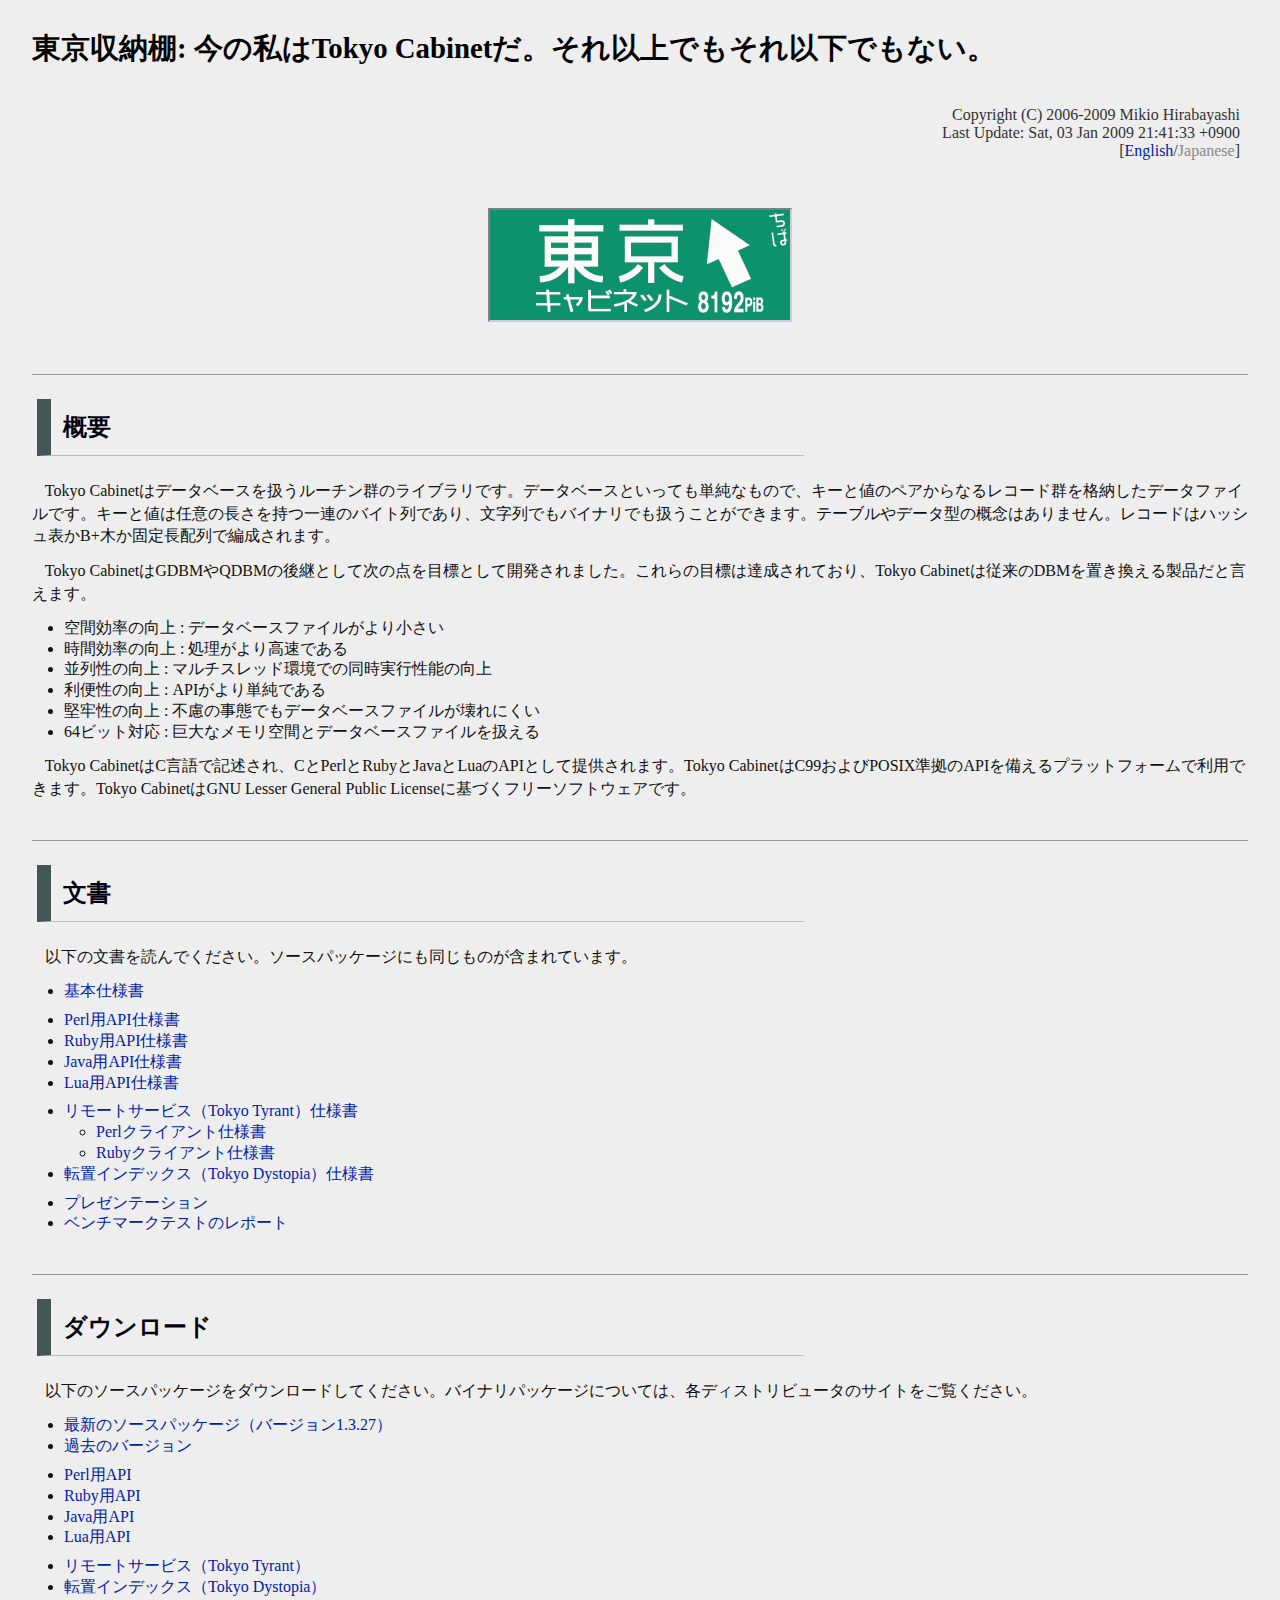
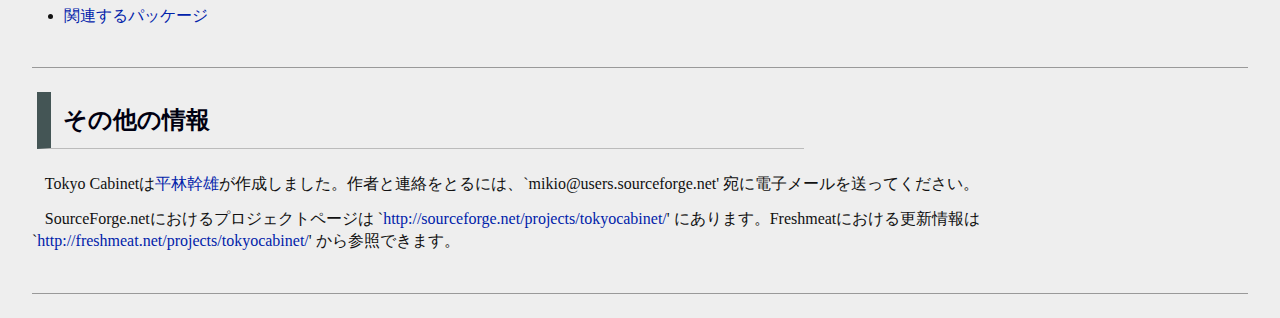
==== commit 99c376c6: "feat: add tokyocabinet-1.3.27" ====
--- a/doc/index.ja.html
+++ b/doc/index.ja.html
@@ -44,10 +44,10 @@
       case 23: label = "Nagoya Cabinet"; break;
       }
       var text;
-      switch((now.getMonth() + now.getDate() + now.getMinutes()) % 32 + 10000){
+      switch((now.getMonth() + now.getDate() + now.getMinutes()) % 48){
       default:
         text = "世界最強絶対無敵電光石火疾風迅雷資料基盤管理器";
-        switch(now.getSeconds() % 30){
+        switch(now.getSeconds()){
         case 0:
           label = "東京ラブストーリー";
           text = "東京では誰もがラブストーリーの主人公になる";
@@ -64,24 +64,35 @@
         break;
       case 1: text = "NDBMとは違うのだよ、NDBMとは！"; break;
       case 2: text = "Tokyo Cabinetは伊達じゃないっ！"; break;
-      case 4: text = "敢えて言おう、高速であると！"; break;
-      case 5: text = "しかし、私もDBMのはずだ！"; break;
-      case 7: text = "今の私はTokyo Cabinetだ。それ以上でもそれ以下でもない。"; break;
-      case 8: text = "私はBerkeleyとは関係ない。私はいつも一人のDBMだった。"; break;
-      case 10: text = "見せてもらおうか！Berkeleyのデータベースの性能とやらを！"; break;
-      case 11: text = "悲しいけどこれ、DBMなのよね。"; break;
-      case 13: text = "新しい時代を創るのはSQLではない！！"; break;
-      case 14: text = "えぇぃ、マイナーチェンジのくせにっ！"; break;
-      case 16: text = "よくもこんなくたびれたDBMが現役でいられるものだ。"; break;
-      case 17: text = "見える！私にもレコードが見える"; break;
-      case 19: text = "そんなRDBみたいな口の利き方、おやめなさい！"; break;
-      case 20: text = "悪い人だ。GDBMをいじめる悪い人だ。"; break;
-      case 22: text = "僕が一番トランザクションをうまく使えるんだ。"; break;
-      case 23: text = "実は容量が足らんのです。"; break;
-      case 25: text = "遊びでやってるんじゃないんだよっ！！"; break;
-      case 27: text = "人は時間さえも支配できる…。"; break;
-      case 29: text = "さすがハッシュだ、なんともないぜ。"; break;
-      case 31: text = "プロセッサの性能差が戦力の決定的な差でないことを見せてやる！"; break;
+      case 3: text = "こいつ…動くぞ…？"; break;
+      case 5: text = "敢えて言おう、高速であると！"; break;
+      case 6: text = "しかし、私もDBMのはずだ！"; break;
+      case 7: text = "SQLで世界を変えれるって…おかしいんだよ！！ "; break;
+      case 9: text = "今の私はTokyo Cabinetだ。それ以上でもそれ以下でもない。"; break;
+      case 10: text = "私はBerkeleyとは関係ない。私はいつも一人のDBMだった。"; break;
+      case 11: text = "逆立ちしたってDBMはRDBにはなれないからな。"; break;
+      case 13: text = "見せてもらおうか！Berkeleyのデータベースの性能とやらを！"; break;
+      case 14: text = "悲しいけどこれ、DBMなのよね。"; break;
+      case 15: text = "そのDBMの性能で勝ったということを忘れるな！！"; break;
+      case 17: text = "新しい時代を創るのはSQLではない！！"; break;
+      case 18: text = "えぇぃ、マイナーチェンジのくせにっ！"; break;
+      case 19: text = "あんなの飾りです！偉い人にはそれが分からんのですよ！"; break;
+      case 21: text = "よくもこんなくたびれたDBMが現役でいられるものだ。"; break;
+      case 22: text = "見える！私にもレコードが見える！"; break;
+      case 23: text = "私の愛馬は凶暴です。"; break;
+      case 25: text = "そんなRDBみたいな口の利き方、おやめなさい！"; break;
+      case 26: text = "悪い人だ。GDBMをいじめる悪い人だ。"; break;
+      case 27: text = "作戦は一刻を争う！"; break;
+      case 29: text = "僕が一番トランザクションをうまく使えるんだ。"; break;
+      case 30: text = "実は容量が足らんのです。"; break;
+      case 31: text = "おれはDBMだ！DBMでたくさんだっ！ "; break;
+      case 33: text = "遊びでやってるんじゃないんだよっ！！"; break;
+      case 34: text = "あれはいいものだ！"; break;
+      case 35: text = "人は時間さえも支配できる…。"; break;
+      case 37: text = "この風！この肌触りこそDBMよ！ "; break;
+      case 38: text = "さすがハッシュだ、なんともないぜ。"; break;
+      case 39: text = "プロセッサの性能差が戦力の決定的な差でないことを見せてやる！"; break;
+      case 41: text = "君は、生き延びる事ができるか…？ "; break;
       }
       elem.firstChild.nodeValue = label + ": " + text;
     }
@@ -94,8 +105,8 @@
 
 <h1 id="headline">Tokyo Cabinet: DBMの現代的な壱実装</h1>
 
-<div class="note">Copyright (C) 2006-2008 Mikio Hirabayashi</div>
-<div class="note">Last Update: Thu, 17 Apr 2008 14:56:26 +0900</div>
+<div class="note">Copyright (C) 2006-2009 Mikio Hirabayashi</div>
+<div class="note">Last Update: Sat, 03 Jan 2009 21:41:33 +0900</div>
 <div class="navi">[<a href="index.html" hreflang="en">English</a>/<span class="void">Japanese</span>]</div>
 
 <div class="logo"><img src="logo-ja.png" alt="Tokyo Cabinet" width="300" height="110" /></div>
@@ -106,17 +117,24 @@
 
 <p>Tokyo Cabinetはデータベースを扱うルーチン群のライブラリです。データベースといっても単純なもので、キーと値のペアからなるレコード群を格納したデータファイルです。キーと値は任意の長さを持つ一連のバイト列であり、文字列でもバイナリでも扱うことができます。テーブルやデータ型の概念はありません。レコードはハッシュ表かB+木か固定長配列で編成されます。</p>
 
-<p>ハッシュ表のデータベースでは、キーはデータベース内で一意であり、キーが重複する複数のレコードを格納することはできません。このデータベースに対しては、キーと値を指定してレコードを格納したり、キーを指定して対応するレコードを削除したり、キーを指定して対応するレコードを検索したりすることができます。また、データベースに格納してある全てのキーを順不同に一つずつ取り出すこともできます。このような操作は、UNIX標準で定義されているDBMライブラリおよびその追従であるNDBMやGDBMに類するものです。Tokyo CabinetはDBMのより良い代替として利用することができます。</p>
-
-<p>B+木のデータベースでは、キーが重複する複数のレコードを格納することができます。このデータベースに対しては、ハッシュ表のデータベースと同様に、キーを指定してレコードを格納したり取り出したり削除したりすることができます。レコードはユーザが指示した比較関数に基づいて整列されて格納されます。カーソルを用いて各レコードを昇順または降順で参照することができます。この機構によって、文字列の前方一致検索や数値の範囲検索が可能になります。また、B+木のデータベースではトランザクションが利用できます。</p>
-
-<p>固定長配列のデータベースでは、一意な自然数をキーとしてレコードが格納されます。キーが重複する複数のレコードを格納することはできません。また、各レコードの値の長さは一定以下に制限されます。提供される操作はハッシュデータベースとほぼ同様です。</p>
-
-<p>Tokyo CabinetはC言語で記述され、CとPerlとRubyとJavaのAPIとして提供されます。Tokyo CabinetはC99およびPOSIX準拠のAPIを備えるプラットフォームで利用できます。Tokyo CabinetはGNU Lesser General Public Licenseに基づくフリーソフトウェアです。</p>
+<p>Tokyo CabinetはGDBMやQDBMの後継として次の点を目標として開発されました。これらの目標は達成されており、Tokyo Cabinetは従来のDBMを置き換える製品だと言えます。</p>
+
+<ul>
+<li>空間効率の向上 : データベースファイルがより小さい</li>
+<li>時間効率の向上 : 処理がより高速である</li>
+<li>並列性の向上 : マルチスレッド環境での同時実行性能の向上</li>
+<li>利便性の向上 : APIがより単純である</li>
+<li>堅牢性の向上 : 不慮の事態でもデータベースファイルが壊れにくい</li>
+<li>64ビット対応 : 巨大なメモリ空間とデータベースファイルを扱える</li>
+</ul>
+
+<p>Tokyo CabinetはC言語で記述され、CとPerlとRubyとJavaとLuaのAPIとして提供されます。Tokyo CabinetはC99およびPOSIX準拠のAPIを備えるプラットフォームで利用できます。Tokyo CabinetはGNU Lesser General Public Licenseに基づくフリーソフトウェアです。</p>
 
 <hr />
 
 <h2>文書</h2>
+
+<p>以下の文書を読んでください。ソースパッケージにも同じものが含まれています。</p>
 
 <ul>
 <li><a href="spex-ja.html">基本仕様書</a></li>
@@ -126,14 +144,19 @@
 <li><a href="perldoc/">Perl用API仕様書</a></li>
 <li><a href="rubydoc/">Ruby用API仕様書</a></li>
 <li><a href="javadoc/">Java用API仕様書</a></li>
-</ul>
-
-<ul>
-<li><a href="tyrantdoc/">リモートサービス（Tokyo Tyrant）仕様書</a></li>
+<li><a href="luadoc/">Lua用API仕様書</a></li>
+</ul>
+
+<ul>
+<li><a href="tyrantdoc/">リモートサービス（Tokyo Tyrant）仕様書</a><ul>
+<li><a href="tyrantperldoc/">Perlクライアント仕様書</a></li>
+<li><a href="tyrantrubydoc/">Rubyクライアント仕様書</a></li>
+</ul></li>
 <li><a href="dystopiadoc/">転置インデックス（Tokyo Dystopia）仕様書</a></li>
 </ul>
 
 <ul>
+<li><a href="tokyoproducts.pdf">プレゼンテーション</a></li>
 <li><a href="benchmark.pdf">ベンチマークテストのレポート</a></li>
 </ul>
 
@@ -141,8 +164,10 @@
 
 <h2>ダウンロード</h2>
 
-<ul>
-<li><a href="tokyocabinet-1.2.9.tar.gz">最新のソースパッケージ（バージョン1.2.9）</a></li>
+<p>以下のソースパッケージをダウンロードしてください。バイナリパッケージについては、各ディストリビュータのサイトをご覧ください。</p>
+
+<ul>
+<li><a href="tokyocabinet-1.3.27.tar.gz">最新のソースパッケージ（バージョン1.3.27）</a></li>
 <li><a href="pastpkg/">過去のバージョン</a></li>
 </ul>
 
@@ -150,6 +175,7 @@
 <li><a href="perlpkg/">Perl用API</a></li>
 <li><a href="rubypkg/">Ruby用API</a></li>
 <li><a href="javapkg/">Java用API</a></li>
+<li><a href="luapkg/">Lua用API</a></li>
 </ul>
 
 <ul>
@@ -157,6 +183,10 @@
 <li><a href="dystopiapkg/">転置インデックス（Tokyo Dystopia）</a></li>
 </ul>
 
+<ul>
+<li><a href="misc/">関連するパッケージ</a></li>
+</ul>
+
 <hr />
 
 <h2>その他の情報</h2>
--- a/doc/common.css
+++ b/doc/common.css
@@ -116,6 +116,10 @@
   font-size: 95%;
   color: #333333;
 }
+ul ul {
+  margin-top: 0em;
+  margin-bottom: 0em;
+}
 
 table {
   border-collapse: collapse;
@@ -184,7 +188,7 @@
     border: 1px solid #aaaaaa;
     font-size: 90%;
   }
-  a,kbd {
+  a,code,kbd {
     color: #000000;
     text-decoration: none;
   }
@@ -194,7 +198,7 @@
   p,div,li,dt,dd {
     font-family: serif;
   }
-  pre,kbd {
+  pre,code,kbd {
     font-family: monospace;
   }
   dd {
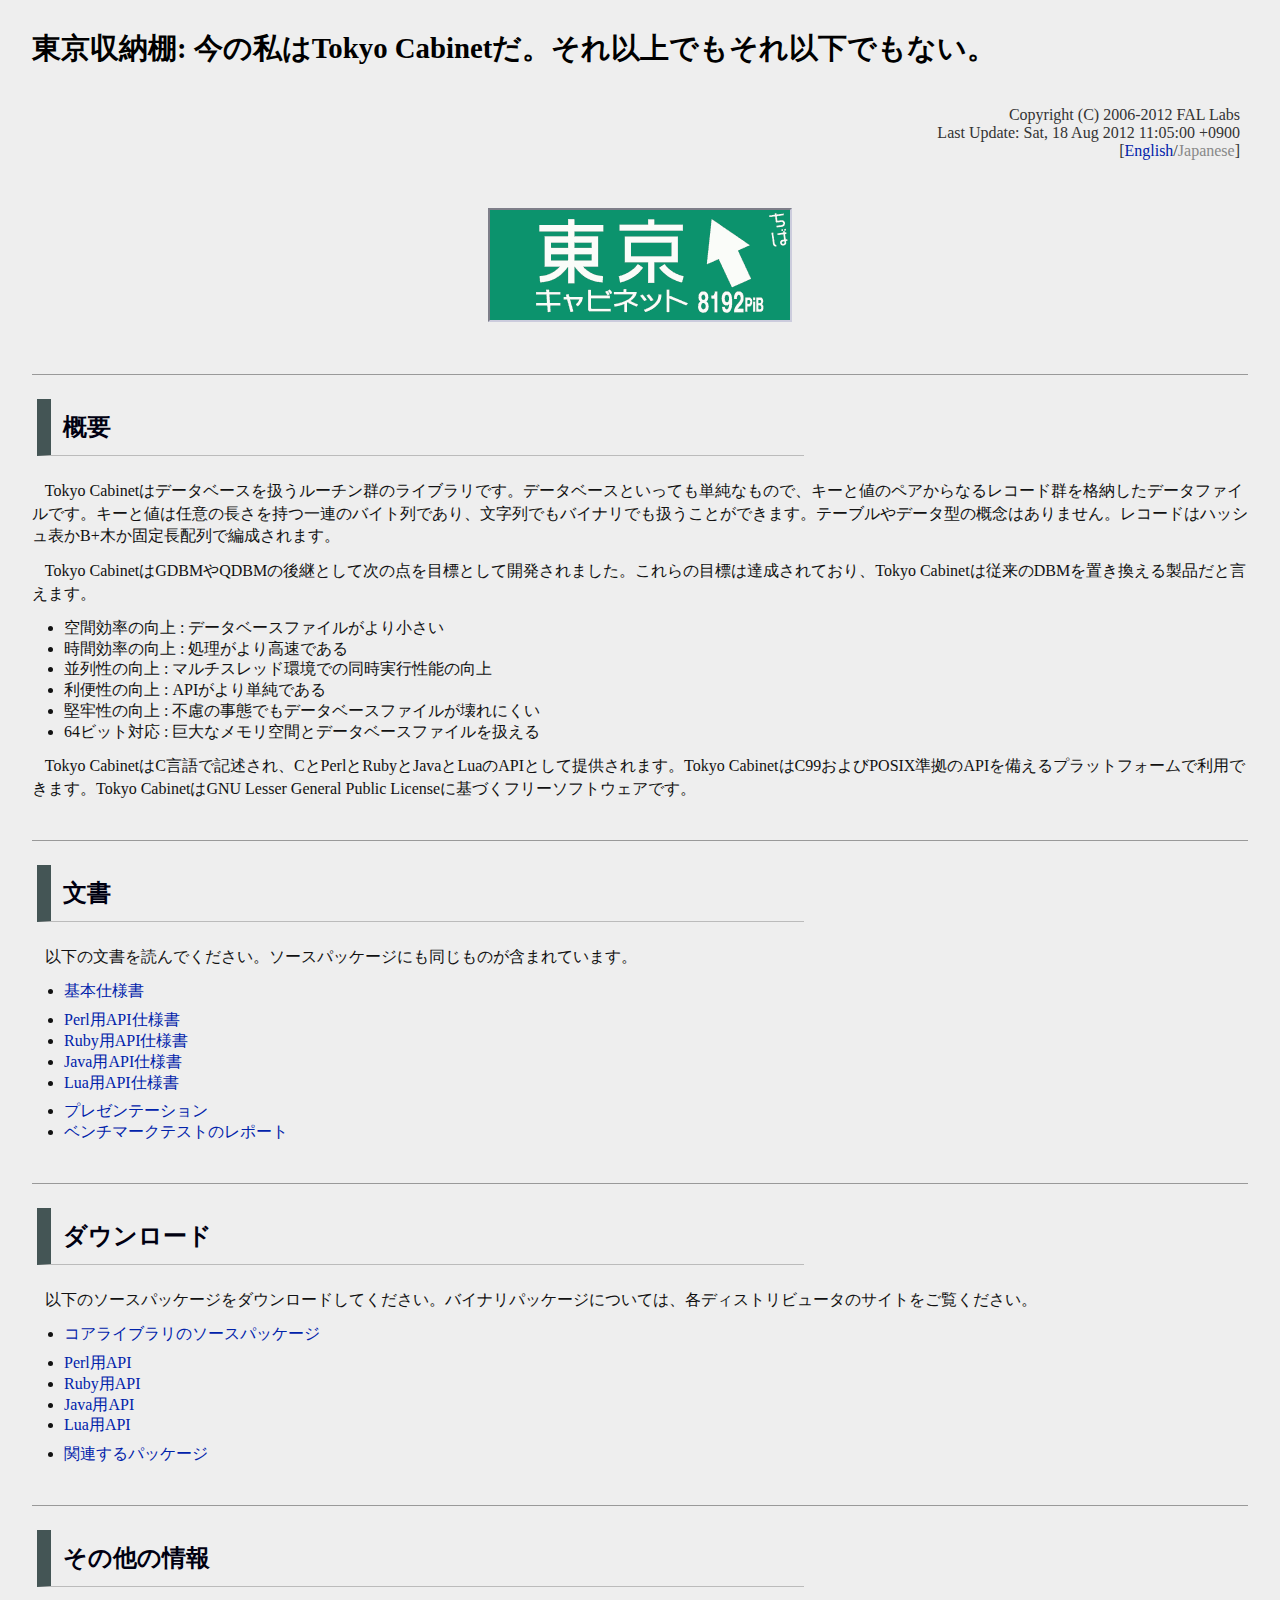
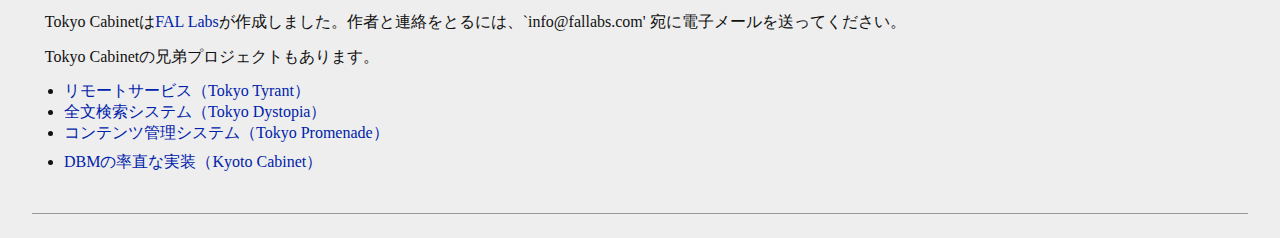
==== commit 8de257fb: "feat: add tokyocabinet-1.4.48" ====
--- a/doc/index.ja.html
+++ b/doc/index.ja.html
@@ -9,14 +9,14 @@
 <meta http-equiv="Content-Type" content="text/html; charset=UTF-8" />
 <meta http-equiv="Content-Style-Type" content="text/css" />
 <meta http-equiv="Content-Script-Type" content="text/javascript" />
-<meta name="author" content="Mikio Hirabayashi" />
+<meta name="author" content="FAL Labs" />
 <meta name="keywords" content="Tokyo Cabinet, tokyocabinet, database, DBM" />
 <meta name="description" content="homepage of Tokyo Cabinet" />
 <link rel="contents" href="./" />
 <link rel="alternate" href="index.html" hreflang="en" title="the English version" />
 <link rel="stylesheet" href="common.css" />
 <link rel="icon" href="icon16.png" />
-<link rev="made" href="mailto:mikio@users.sourceforge.net" />
+<link rev="made" href="mailto:info@fallabs.com" />
 <title>データベースマネージャ Tokyo Cabinet</title>
 <script type="text/javascript">function startup(){
   var elem = document.getElementById("headline");
@@ -50,7 +50,7 @@
         switch(now.getSeconds()){
         case 0:
           label = "東京ラブストーリー";
-          text = "東京では誰もがラブストーリーの主人公になる";
+          text = "そんなこと東京の女の子は全然気にしないよ…";
           break;
         case 20:
           label = "東京タワー";
@@ -85,7 +85,7 @@
       case 27: text = "作戦は一刻を争う！"; break;
       case 29: text = "僕が一番トランザクションをうまく使えるんだ。"; break;
       case 30: text = "実は容量が足らんのです。"; break;
-      case 31: text = "おれはDBMだ！DBMでたくさんだっ！ "; break;
+      case 31: text = "おれはDBMだ！ DBMでたくさんだっ！"; break;
       case 33: text = "遊びでやってるんじゃないんだよっ！！"; break;
       case 34: text = "あれはいいものだ！"; break;
       case 35: text = "人は時間さえも支配できる…。"; break;
@@ -105,15 +105,15 @@
 
 <h1 id="headline">Tokyo Cabinet: DBMの現代的な壱実装</h1>
 
-<div class="note">Copyright (C) 2006-2009 Mikio Hirabayashi</div>
-<div class="note">Last Update: Sat, 03 Jan 2009 21:41:33 +0900</div>
+<div class="note">Copyright (C) 2006-2012 FAL Labs</div>
+<div class="note">Last Update: Sat, 18 Aug 2012 11:05:00 +0900</div>
 <div class="navi">[<a href="index.html" hreflang="en">English</a>/<span class="void">Japanese</span>]</div>
 
-<div class="logo"><img src="logo-ja.png" alt="Tokyo Cabinet" width="300" height="110" /></div>
-
-<hr />
-
-<h2>概要</h2>
+<div class="logo"><img src="logo-ja.png" id="logo" alt="Tokyo Cabinet" width="300" height="110" /></div>
+
+<hr />
+
+<h2 id="overview">概要</h2>
 
 <p>Tokyo Cabinetはデータベースを扱うルーチン群のライブラリです。データベースといっても単純なもので、キーと値のペアからなるレコード群を格納したデータファイルです。キーと値は任意の長さを持つ一連のバイト列であり、文字列でもバイナリでも扱うことができます。テーブルやデータ型の概念はありません。レコードはハッシュ表かB+木か固定長配列で編成されます。</p>
 
@@ -132,7 +132,7 @@
 
 <hr />
 
-<h2>文書</h2>
+<h2 id="documents">文書</h2>
 
 <p>以下の文書を読んでください。ソースパッケージにも同じものが含まれています。</p>
 
@@ -148,27 +148,18 @@
 </ul>
 
 <ul>
-<li><a href="tyrantdoc/">リモートサービス（Tokyo Tyrant）仕様書</a><ul>
-<li><a href="tyrantperldoc/">Perlクライアント仕様書</a></li>
-<li><a href="tyrantrubydoc/">Rubyクライアント仕様書</a></li>
-</ul></li>
-<li><a href="dystopiadoc/">転置インデックス（Tokyo Dystopia）仕様書</a></li>
-</ul>
-
-<ul>
 <li><a href="tokyoproducts.pdf">プレゼンテーション</a></li>
 <li><a href="benchmark.pdf">ベンチマークテストのレポート</a></li>
 </ul>
 
 <hr />
 
-<h2>ダウンロード</h2>
+<h2 id="packages">ダウンロード</h2>
 
 <p>以下のソースパッケージをダウンロードしてください。バイナリパッケージについては、各ディストリビュータのサイトをご覧ください。</p>
 
 <ul>
-<li><a href="tokyocabinet-1.3.27.tar.gz">最新のソースパッケージ（バージョン1.3.27）</a></li>
-<li><a href="pastpkg/">過去のバージョン</a></li>
+<li><a href="pkg/">コアライブラリのソースパッケージ</a></li>
 </ul>
 
 <ul>
@@ -179,21 +170,26 @@
 </ul>
 
 <ul>
-<li><a href="tyrantpkg/">リモートサービス（Tokyo Tyrant）</a></li>
-<li><a href="dystopiapkg/">転置インデックス（Tokyo Dystopia）</a></li>
-</ul>
-
-<ul>
 <li><a href="misc/">関連するパッケージ</a></li>
 </ul>
 
 <hr />
 
-<h2>その他の情報</h2>
-
-<p>Tokyo Cabinetは<a href="http://qdbm.sourceforge.net/mikio/">平林幹雄</a>が作成しました。作者と連絡をとるには、`mikio@users.sourceforge.net' 宛に電子メールを送ってください。</p>
-
-<p>SourceForge.netにおけるプロジェクトページは `<a href="http://sourceforge.net/projects/tokyocabinet/">http://sourceforge.net/projects/tokyocabinet/</a>' にあります。Freshmeatにおける更新情報は `<a href="http://freshmeat.net/projects/tokyocabinet/">http://freshmeat.net/projects/tokyocabinet/</a>' から参照できます。</p>
+<h2 id="information">その他の情報</h2>
+
+<p>Tokyo Cabinetは<a href="http://fallabs.com/">FAL Labs</a>が作成しました。作者と連絡をとるには、`info@fallabs.com' 宛に電子メールを送ってください。</p>
+
+<p>Tokyo Cabinetの兄弟プロジェクトもあります。</p>
+
+<ul>
+<li><a href="http://fallabs.com/tokyotyrant/">リモートサービス（Tokyo Tyrant）</a></li>
+<li><a href="http://fallabs.com/tokyodystopia/">全文検索システム（Tokyo Dystopia）</a></li>
+<li><a href="http://fallabs.com/tokyopromenade/">コンテンツ管理システム（Tokyo Promenade）</a></li>
+</ul>
+
+<ul>
+<li><a href="http://fallabs.com/kyotocabinet/">DBMの率直な実装（Kyoto Cabinet）</a></li>
+</ul>
 
 <hr />
 
